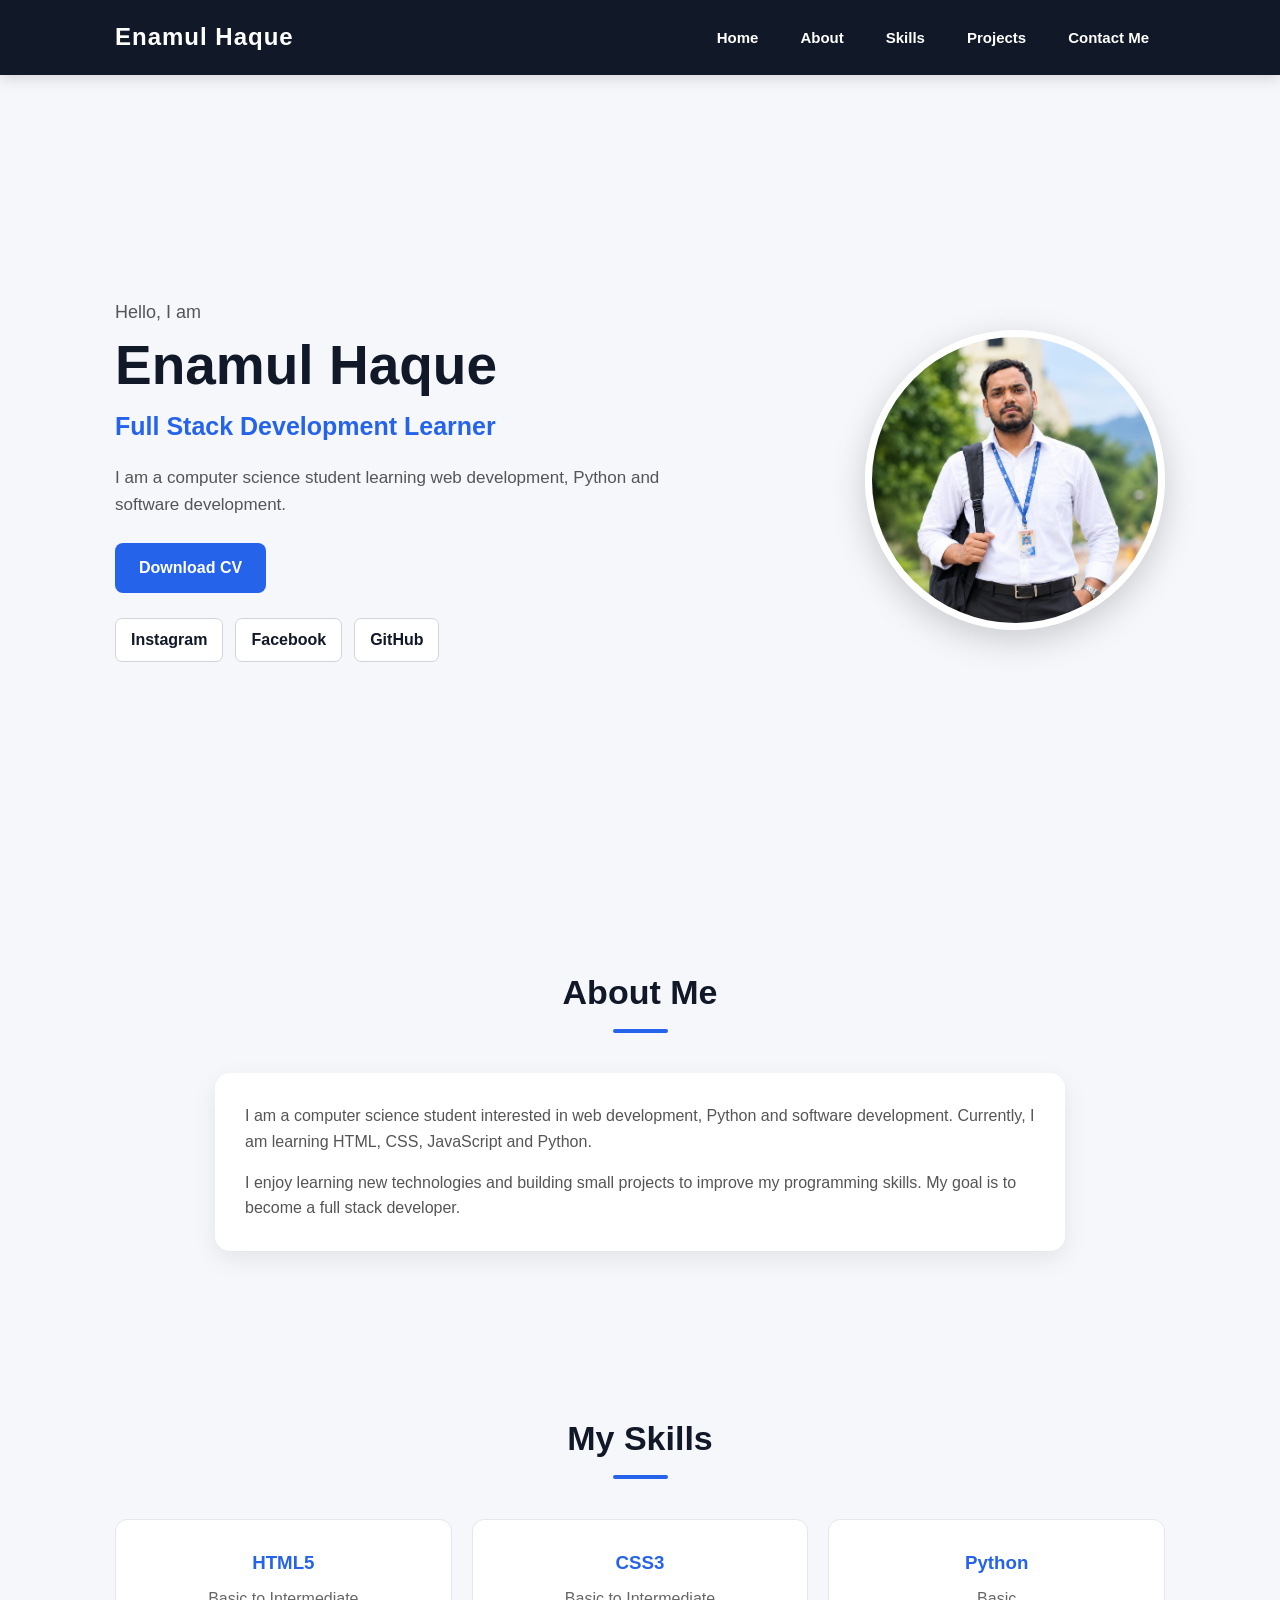
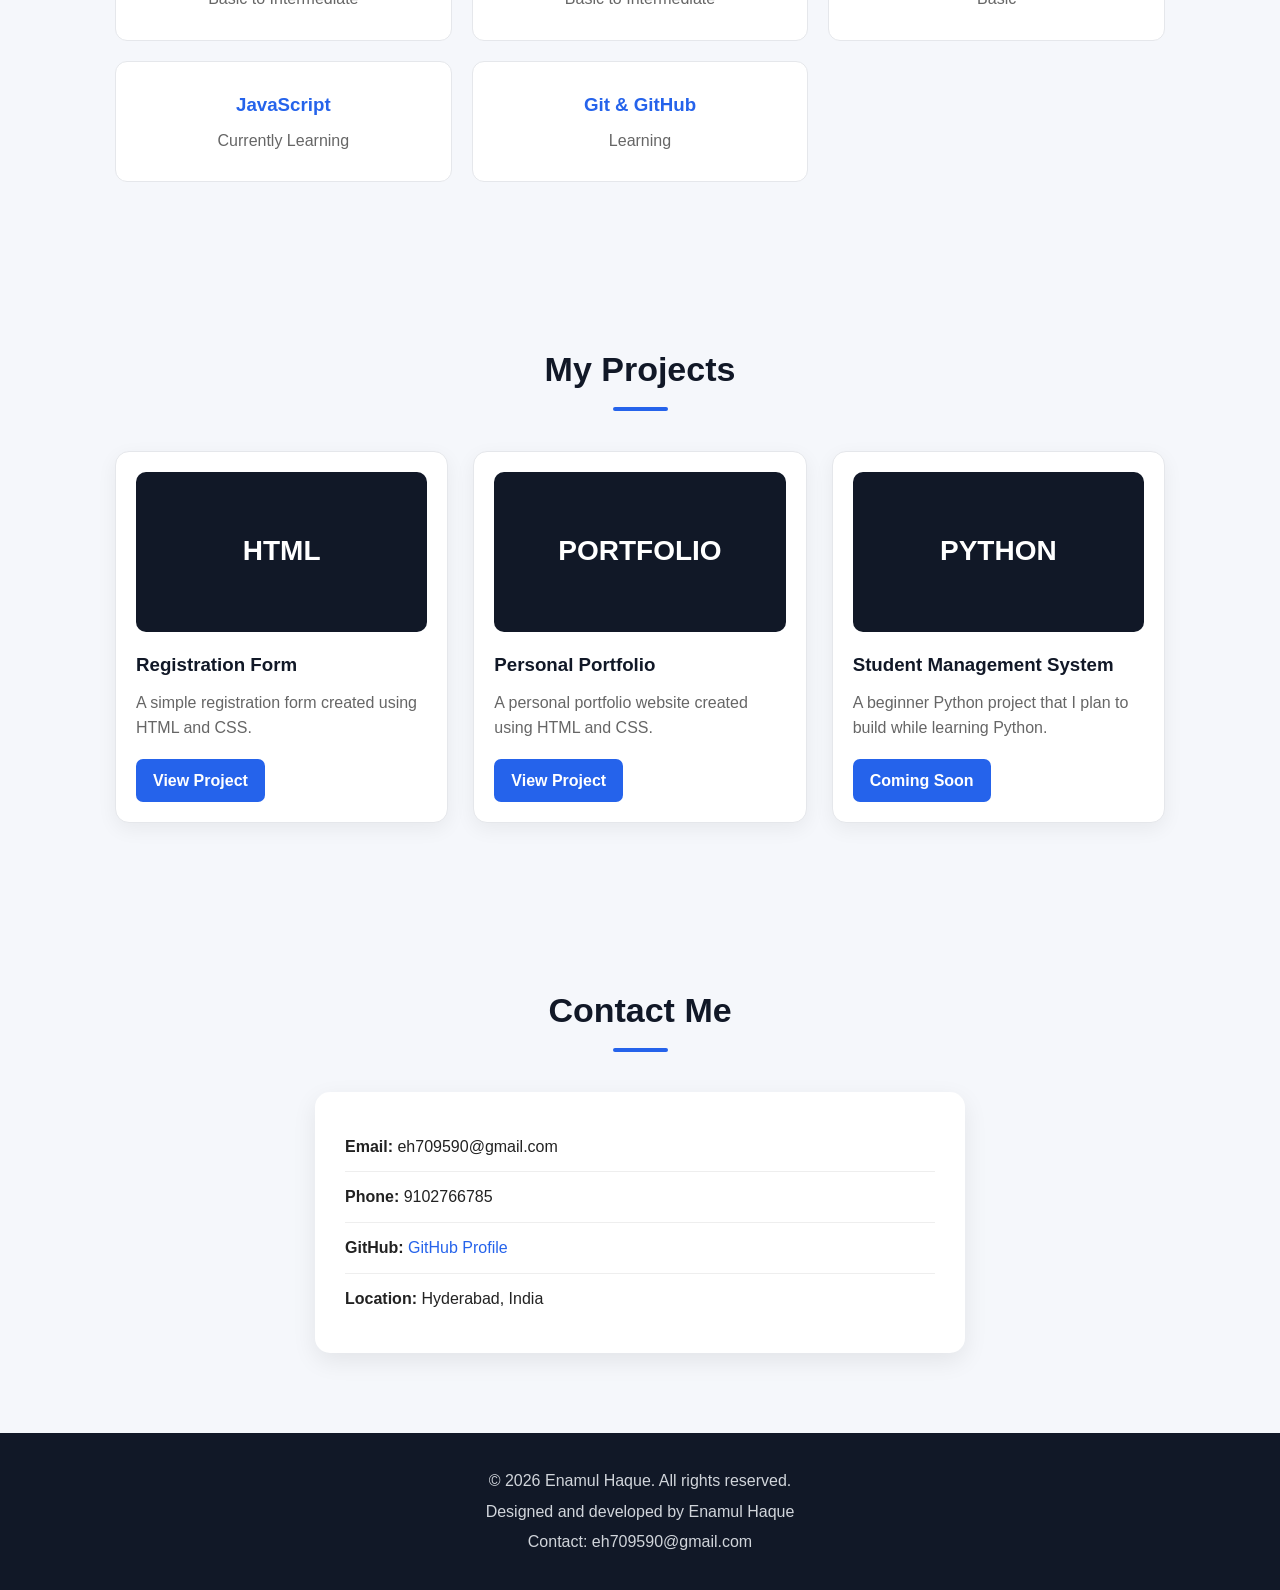
==== index.html @ d98fa39d "Update index.html" ====
<!DOCTYPE html>    
<html lang="en">
<head>
    <meta charset="UTF-8">
    <meta name="viewport" content="width=device-width, initial-scale=1.0">

    <title>Enamul Haque | Portfolio</title>

    <link rel="stylesheet" href="index.css">
</head>

<body>
    <!-- ================= NAVBAR ================= -->
    <header>
        <nav>
            <h2 class="logo">Enamul Haque</h2>

            <ul>
                <li><a href="#home">Home</a></li>
                <li><a href="#about">About</a></li>
                <li><a href="#skills">Skills</a></li>
                <li><a href="#projects">Projects</a></li>
                <li><a href="#contact">Contact Me</a></li>
            </ul>
        </nav>
    </header>


    <!-- ================= HOME ================= -->
    <section id="home" class="home">

        <div class="home-text">

            <p>Hello, I am</p>

            <h1>Enamul Haque</h1>

            <h2>Full Stack Development Learner</h2>

            <p>
                I am a computer science student learning
                web development, Python and software development.
            </p>

            <a href="resume.pdf" class="btn resume-btn" download>
                Download CV
            </a>

            <!-- Social Links -->
            <div class="social-links">

                <a href="https://www.instagram.com/itz_laden_shaikh_?stkn=MTY3ZDBnamoyNGxnZg=="
                   target="_blank">
                    Instagram
                </a>

                <a href="https://www.facebook.com/share/19hUp2qFnt/"
                   target="_blank">
                    Facebook
                </a>

                <a href="https://github.com/enamulhaque-cse"
                   target="_blank">
                    GitHub
                </a>

            </div>

        </div>


        <!-- Profile Photo -->
        <div class="profile">

            <img src="MY PIC.JPEH.jpeg"
                 alt="Enamul Haque"
                 width="300"
                 height="300">

        </div>

    </section>


    <!-- ================= ABOUT ================= -->
    <section id="about" class="section">

        <h2>About Me</h2>

        <div class="about-box">

            <p>
                I am a computer science student interested in
                web development, Python and software development.
                Currently, I am learning HTML, CSS, JavaScript
                and Python.
            </p>

            <p>
                I enjoy learning new technologies and building
                small projects to improve my programming skills.
                My goal is to become a full stack developer.
            </p>

        </div>

    </section>


    <!-- ================= SKILLS ================= -->
    <section id="skills" class="section">

        <h2>My Skills</h2>

        <div class="skills-container">

            <div class="skill">
                <h3>HTML5</h3>
                <p>Basic to Intermediate</p>
            </div>

            <div class="skill">
                <h3>CSS3</h3>
                <p>Basic to Intermediate</p>
            </div>

            <div class="skill">
                <h3>Python</h3>
                <p>Basic</p>
            </div>

            <div class="skill">
                <h3>JavaScript</h3>
                <p>Currently Learning</p>
            </div>

            <div class="skill">
                <h3>Git &amp; GitHub</h3>
                <p>Learning</p>
            </div>

        </div>

    </section>


    <!-- ================= PROJECTS ================= -->
    <section id="projects" class="section">

        <h2>My Projects</h2>

        <div class="projects-container">


            <!-- Project 1 -->
            <div class="project">

                <div class="projects-image">
                    HTML
                </div>

                <h3>Registration Form</h3>

                <p>
                    A simple registration form created
                    using HTML and CSS.
                </p>

                <a href="Registaration Form.html"
                   class="project-btn"
                   target="_blank">
                    View Project
                </a>

            </div>


            <!-- Project 2 -->
            <div class="project">

                <div class="projects-image">
                    PORTFOLIO
                </div>

                <h3>Personal Portfolio</h3>

                <p>
                    A personal portfolio website created
                    using HTML and CSS.
                </p>

                <a href="index.html"
                   class="project-btn">
                    View Project
                </a>

            </div>


            <!-- Project 3 -->
            <div class="project">

                <div class="projects-image">
                    PYTHON
                </div>

                <h3>Student Management System</h3>

                <p>
                    A beginner Python project that I plan
                    to build while learning Python.
                </p>

                <a href="#"
                   class="project-btn">
                    Coming Soon
                </a>

            </div>

        </div>

    </section>


    <!-- ================= CONTACT ================= -->
    <section id="contact" class="section">

        <h2>Contact Me</h2>

        <div class="contact-box">

            <p>
                <strong>Email:</strong>
                eh709590@gmail.com
            </p>

            <p>
             <strong>Phone:</strong>
                9102766785
            </p>

            <p>
                <strong>GitHub:</strong>
                <a href="https://github.com/enamulhaque-cse"
                   target="_blank">
                    GitHub Profile
                </a>

            </p>
       
            <p>
                <strong>Location:</strong>
                Hyderabad, India
            </p>

        </div>

    </section>


    <!-- ================= FOOTER ================= -->
    <footer>

        <p>
            © 2026 Enamul Haque. All rights reserved.
        </p>

        <p>
            Designed and developed by Enamul Haque
        </p>

        <p>
            Contact: eh709590@gmail.com
        </p>

    </footer>


</body>
</html>
---- index.css ----
/* =========================
   RESET & GENERAL
========================= */

* {
    margin: 0;
    padding: 0;
    box-sizing: border-box;
    scroll-behavior: smooth;
}

html,
body {
    width: 100%;
    overflow-x: hidden;
}

body {
    font-family: Arial, Helvetica, sans-serif;
    background: #f5f7fb;
    color: #222;
    line-height: 1.6;
}


/* =========================
   NAVBAR
========================= */

header {
    width: 100%;
    background: #111827;
    position: sticky;
    top: 0;
    z-index: 1000;
    box-shadow: 0 3px 15px rgba(0, 0, 0, 0.15);
}

nav {
    width: 100%;
    max-width: 1100px;
    min-height: 75px;
    margin: auto;
    padding: 0 25px;

    display: flex;
    align-items: center;
    justify-content: space-between;
}

.logo {
    color: white;
    font-size: 24px;
    letter-spacing: 1px;
}

nav ul {
    display: flex;
    align-items: center;
    gap: 10px;
    list-style: none;
}

nav ul li a {
    display: block;
    color: white;
    text-decoration: none;

    padding: 9px 15px;
    border: 1px solid transparent;
    border-radius: 8px;

    font-size: 15px;
    font-weight: 600;

    transition: 0.3s;
}

nav ul li a:hover {
    background: white;
    color: #111827;
}


/* =========================
   HOME
========================= */

.home {
    width: 100%;
    max-width: 1100px;
    min-height: 90vh;

    margin: auto;
    padding: 70px 25px;

    display: flex;
    align-items: center;
    justify-content: space-between;
    gap: 50px;
}

.home-text {
    width: 100%;
    max-width: 600px;
}

.home-text > p:first-child {
    color: #555;
    font-size: 18px;
    margin-bottom: 5px;
}

.home-text h1 {
    color: #111827;
    font-size: 55px;
    line-height: 1.2;
    margin-bottom: 8px;
}

.home-text h2 {
    color: #2563eb;
    font-size: 25px;
    margin-bottom: 18px;
}

.home-text p {
    color: #555;
    font-size: 17px;
}


/* =========================
   CV BUTTON
========================= */

.btn {
    display: inline-block;

    margin-top: 25px;
    padding: 12px 24px;

    background: #2563eb;
    color: white;

    text-decoration: none;
    border-radius: 8px;

    font-weight: bold;

    transition: 0.3s;
}

.btn:hover {
    background: #111827;
    transform: translateY(-2px);
}


/* =========================
   SOCIAL LINKS
========================= */

.social-links {
    display: flex;
    flex-wrap: wrap;
    gap: 12px;
    margin-top: 25px;
}

.social-links a {
    color: #111827;
    background: white;

    text-decoration: none;

    border: 1px solid #d1d5db;
    padding: 8px 15px;
    border-radius: 7px;

    font-weight: 600;

    transition: 0.3s;
}

.social-links a:hover {
    background: #111827;
    color: white;
}


/* =========================
   PROFILE PHOTO
========================= */

.profile {
    display: flex;
    justify-content: center;
    align-items: center;
    flex-shrink: 0;
}

.profile img {
    width: 300px;
    height: 300px;

    object-fit: cover;
    border-radius: 50%;

    border: 7px solid white;

    box-shadow: 0 10px 35px rgba(0, 0, 0, 0.18);
}


/* =========================
   COMMON SECTION
========================= */

.section {
    width: 100%;
    max-width: 1100px;

    margin: auto;
    padding: 80px 25px;
}

.section > h2 {
    text-align: center;

    color: #111827;
    font-size: 34px;

    margin-bottom: 40px;
}

.section > h2::after {
    content: "";

    display: block;

    width: 55px;
    height: 4px;

    background: #2563eb;

    margin: 10px auto 0;

    border-radius: 5px;
}


/* =========================
   ABOUT
========================= */

.about-box {
    width: 100%;
    max-width: 850px;

    margin: auto;
    padding: 30px;

    background: white;

    border-radius: 15px;

    box-shadow: 0 8px 25px rgba(0, 0, 0, 0.08);
}

.about-box p {
    color: #555;
    font-size: 16px;

    margin-bottom: 15px;
}

.about-box p:last-child {
    margin-bottom: 0;
}


/* =========================
   SKILLS
========================= */

.skills-container {
    width: 100%;

    display: grid;
    grid-template-columns: repeat(3, 1fr);

    gap: 20px;
}

.skill {
    width: 100%;

    background: white;

    padding: 28px 20px;

    text-align: center;

    border-radius: 12px;
    border: 1px solid #e5e7eb;

    transition: 0.3s;
}

.skill:hover {
    transform: translateY(-7px);

    box-shadow: 0 10px 25px rgba(0, 0, 0, 0.10);
}

.skill h3 {
    color: #2563eb;
    margin-bottom: 8px;
}

.skill p {
    color: #666;
}


/* =========================
   PROJECTS
========================= */

.projects-container {
    width: 100%;

    display: grid;
    grid-template-columns: repeat(3, 1fr);

    gap: 25px;
}

.project {
    width: 100%;

    background: white;

    padding: 20px;

    border-radius: 14px;
    border: 1px solid #e5e7eb;

    box-shadow: 0 6px 20px rgba(0, 0, 0, 0.06);

    transition: 0.3s;
}

.project:hover {
    transform: translateY(-7px);

    box-shadow: 0 12px 28px rgba(0, 0, 0, 0.12);
}

.projects-image {
    width: 100%;
    height: 160px;

    background: #111827;
    color: white;

    display: flex;
    align-items: center;
    justify-content: center;

    border-radius: 10px;

    font-size: 28px;
    font-weight: bold;

    margin-bottom: 18px;
}

.project h3 {
    color: #111827;
    margin-bottom: 10px;
}

.project p {
    color: #666;
    margin-bottom: 18px;
}

.project-btn {
    display: inline-block;

    background: #2563eb;
    color: white;

    text-decoration: none;

    padding: 9px 17px;

    border-radius: 7px;

    font-weight: 600;

    transition: 0.3s;
}

.project-btn:hover {
    background: #111827;
}


/* =========================
   CONTACT
========================= */

.contact-box {
    width: 100%;
    max-width: 650px;

    margin: auto;
    padding: 30px;

    background: white;

    border-radius: 15px;

    box-shadow: 0 8px 25px rgba(0, 0, 0, 0.08);
}

.contact-box p {
    padding: 12px 0;

    border-bottom: 1px solid #eee;

    overflow-wrap: break-word;
}

.contact-box p:last-child {
    border-bottom: none;
}

.contact-box a {
    color: #2563eb;
    text-decoration: none;
}


/* =========================
   FOOTER
========================= */

footer {
    width: 100%;

    background: #111827;
    color: white;

    text-align: center;

    padding: 30px 20px;
}

footer p {
    color: #d1d5db;
    margin: 5px 0;
}


/* =====================================================
   TABLET
===================================================== */

@media (max-width: 900px) {

    nav {
        padding: 15px 20px;
    }

    .home {
        gap: 30px;
    }

    .home-text h1 {
        font-size: 45px;
    }

    .profile img {
        width: 250px;
        height: 250px;
    }

    .skills-container,
    .projects-container {
        grid-template-columns: repeat(2, 1fr);
    }
}


/* =====================================================
   MOBILE PHONE
===================================================== */

@media (max-width: 600px) {

    html,
    body {
        width: 100%;
        max-width: 100%;
        overflow-x: hidden;
    }


    /* ---------- NAVBAR ---------- */

    nav {
        width: 100%;

        min-height: auto;

        padding: 15px 10px;

        flex-direction: column;

        gap: 12px;
    }

    .logo {
        font-size: 21px;
    }

    nav ul {
        width: 100%;

        display: flex;

        justify-content: center;
        align-items: center;

        flex-wrap: wrap;

        gap: 6px;
    }

    nav ul li a {
        padding: 7px 10px;

        font-size: 13px;
    }


    /* ---------- HOME ---------- */

    .home {
        width: 100%;

        min-height: auto;

        padding: 50px 18px;

        flex-direction: column-reverse;

        text-align: center;

        gap: 30px;
    }

    .home-text {
        width: 100%;
    }

    .home-text > p:first-child {
        font-size: 16px;
    }

    .home-text h1 {
        font-size: 35px;

        line-height: 1.2;

        word-break: break-word;
    }

    .home-text h2 {
        font-size: 20px;

        line-height: 1.4;
    }

    .home-text p {
        font-size: 15px;
    }


    /* ---------- PROFILE ---------- */

    .profile {
        width: 100%;
    }

    .profile img {
        width: 190px;
        height: 190px;
    }


    /* ---------- SOCIAL ---------- */

    .social-links {
        justify-content: center;

        flex-wrap: wrap;

        gap: 8px;
    }

    .social-links a {
        font-size: 13px;

        padding: 7px 11px;
    }


    /* ---------- SECTIONS ---------- */

    .section {
        width: 100%;

        padding: 55px 18px;
    }

    .section > h2 {
        font-size: 28px;

        margin-bottom: 30px;
    }


    /* ---------- ABOUT ---------- */

    .about-box {
        width: 100%;

        padding: 22px;

        border-radius: 12px;
    }

    .about-box p {
        font-size: 15px;
    }


    /* ---------- SKILLS ---------- */

    .skills-container {
        width: 100%;

        grid-template-columns: 1fr;

        gap: 15px;
    }

    .skill {
        width: 100%;

        padding: 22px 15px;
    }


    /* ---------- PROJECTS ---------- */

    .projects-container {
        width: 100%;

        grid-template-columns: 1fr;

        gap: 20px;
    }

    .project {
        width: 100%;

        padding: 18px;
    }

    .projects-image {
        height: 150px;
    }


    /* ---------- CONTACT ---------- */

    .contact-box {
        width: 100%;

        padding: 22px;

        border-radius: 12px;
    }

    .contact-box p {
        font-size: 14px;
    }


    /* ---------- FOOTER ---------- */

    footer {
        width: 100%;

        padding: 25px 15px;

        font-size: 14px;
    }

}
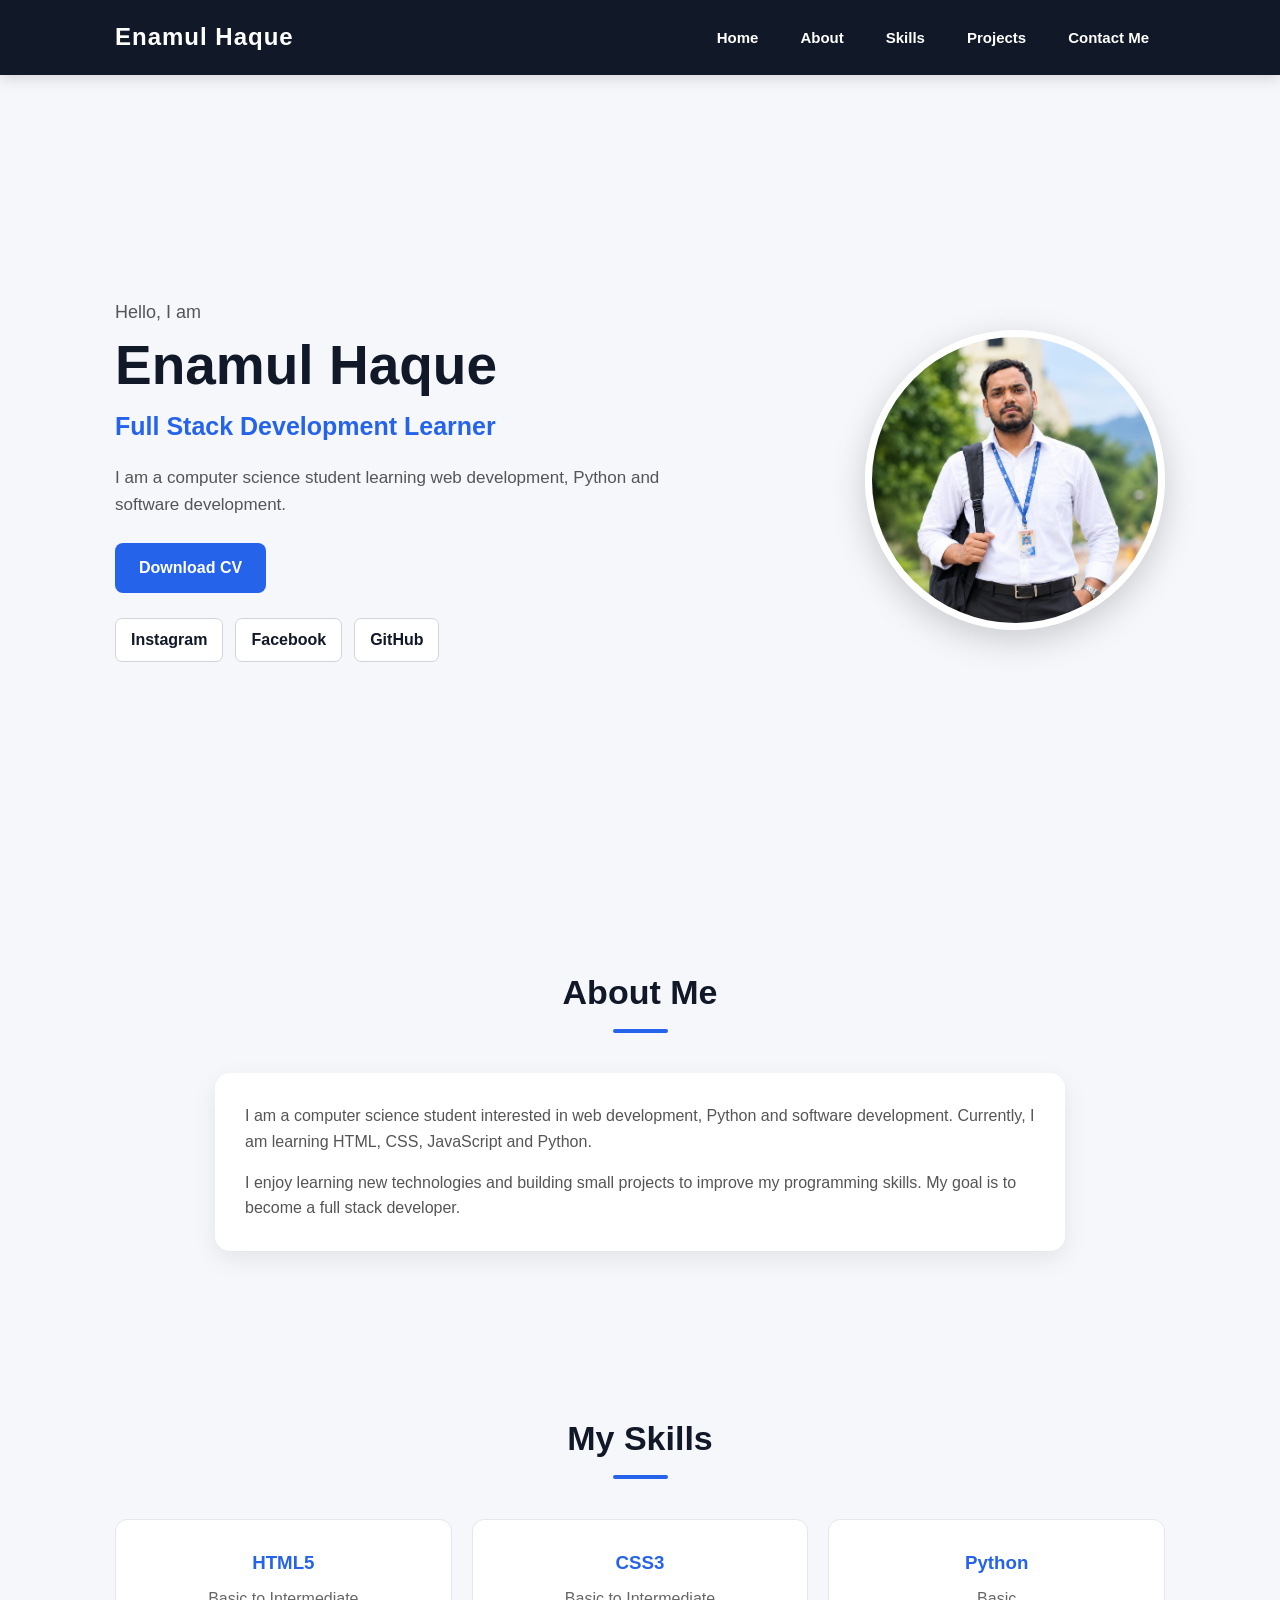
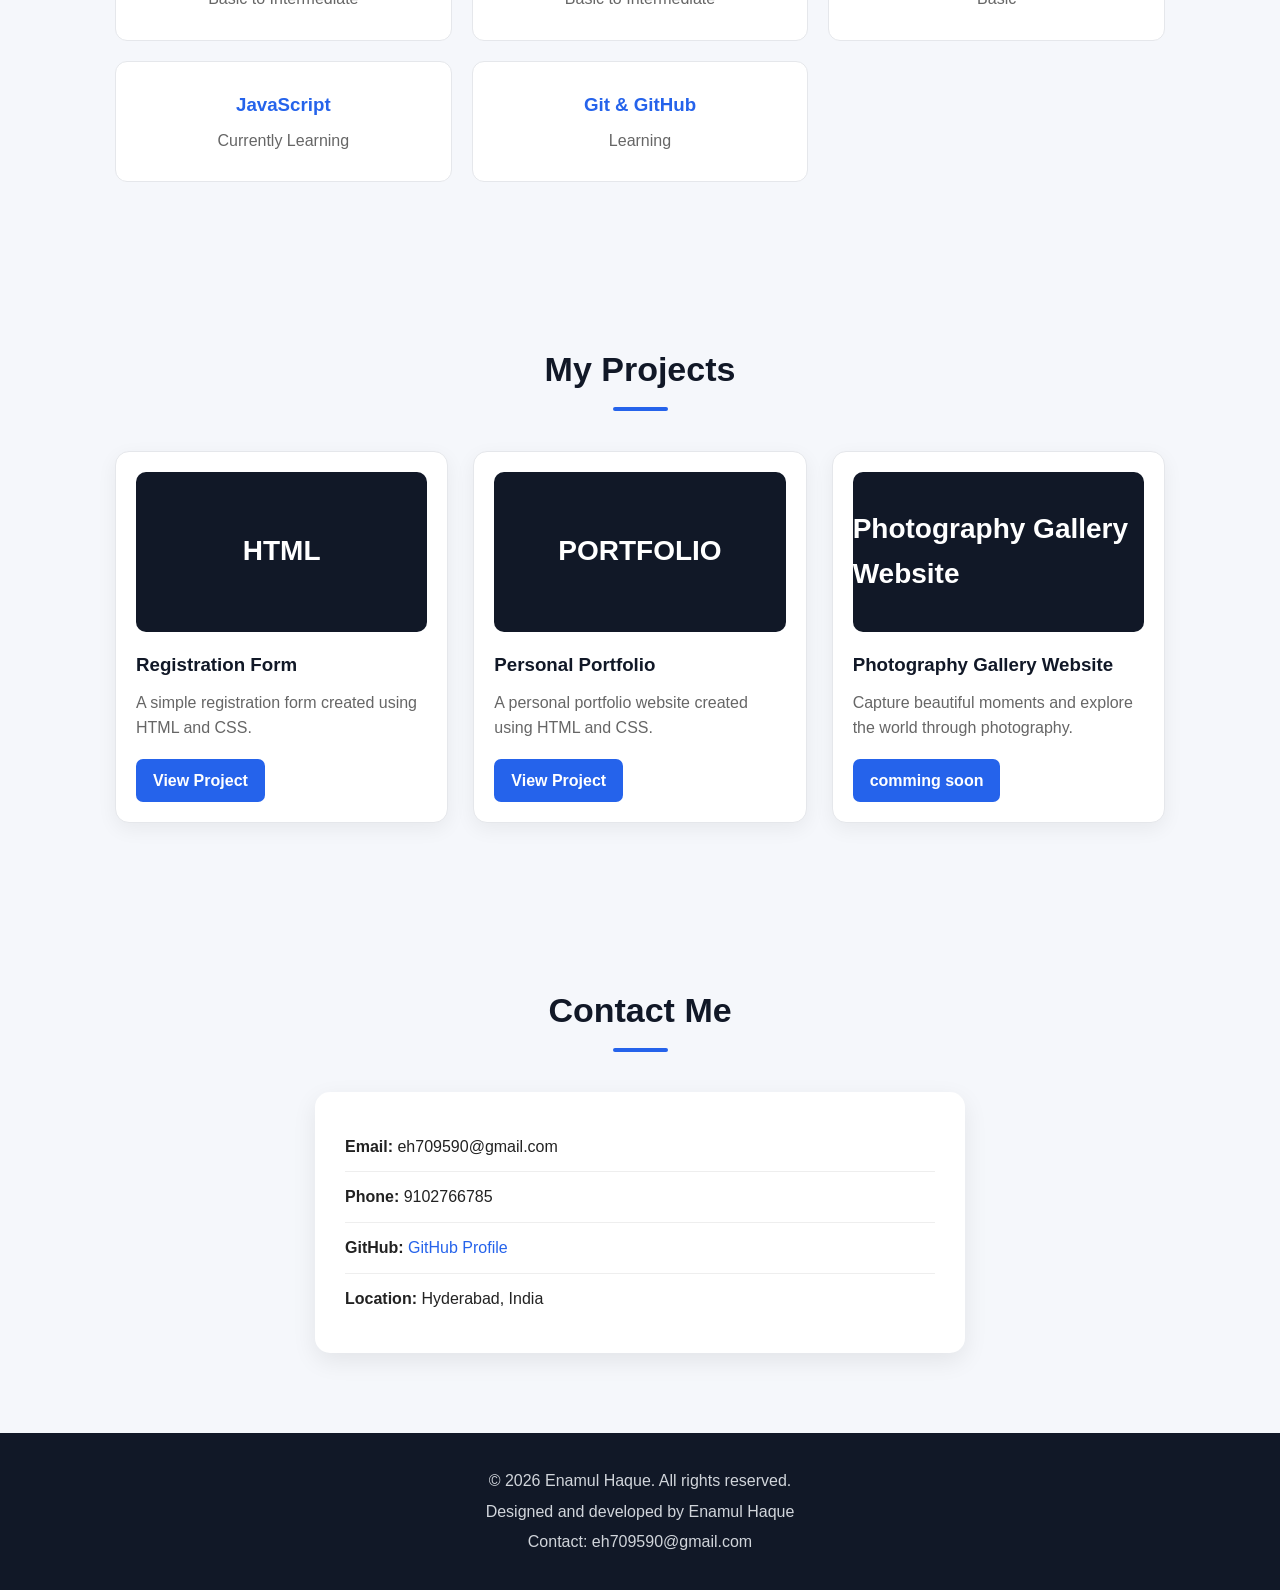
==== commit 6c153843: "Update index.html" ====
--- a/index.html
+++ b/index.html
@@ -201,19 +201,17 @@
             <div class="project">
 
                 <div class="projects-image">
-                    PYTHON
+                    Photography Gallery Website
                 </div>
 
-                <h3>Student Management System</h3>
-
-                <p>
-                    A beginner Python project that I plan
-                    to build while learning Python.
-                </p>
-
+                <h3>Photography Gallery Website</h3>
+                
+              <p>
+                Capture beautiful moments and explore the world through photography.
+               </p>  
                 <a href="#"
                    class="project-btn">
-                    Coming Soon
+                    comming soon
                 </a>
 
             </div>
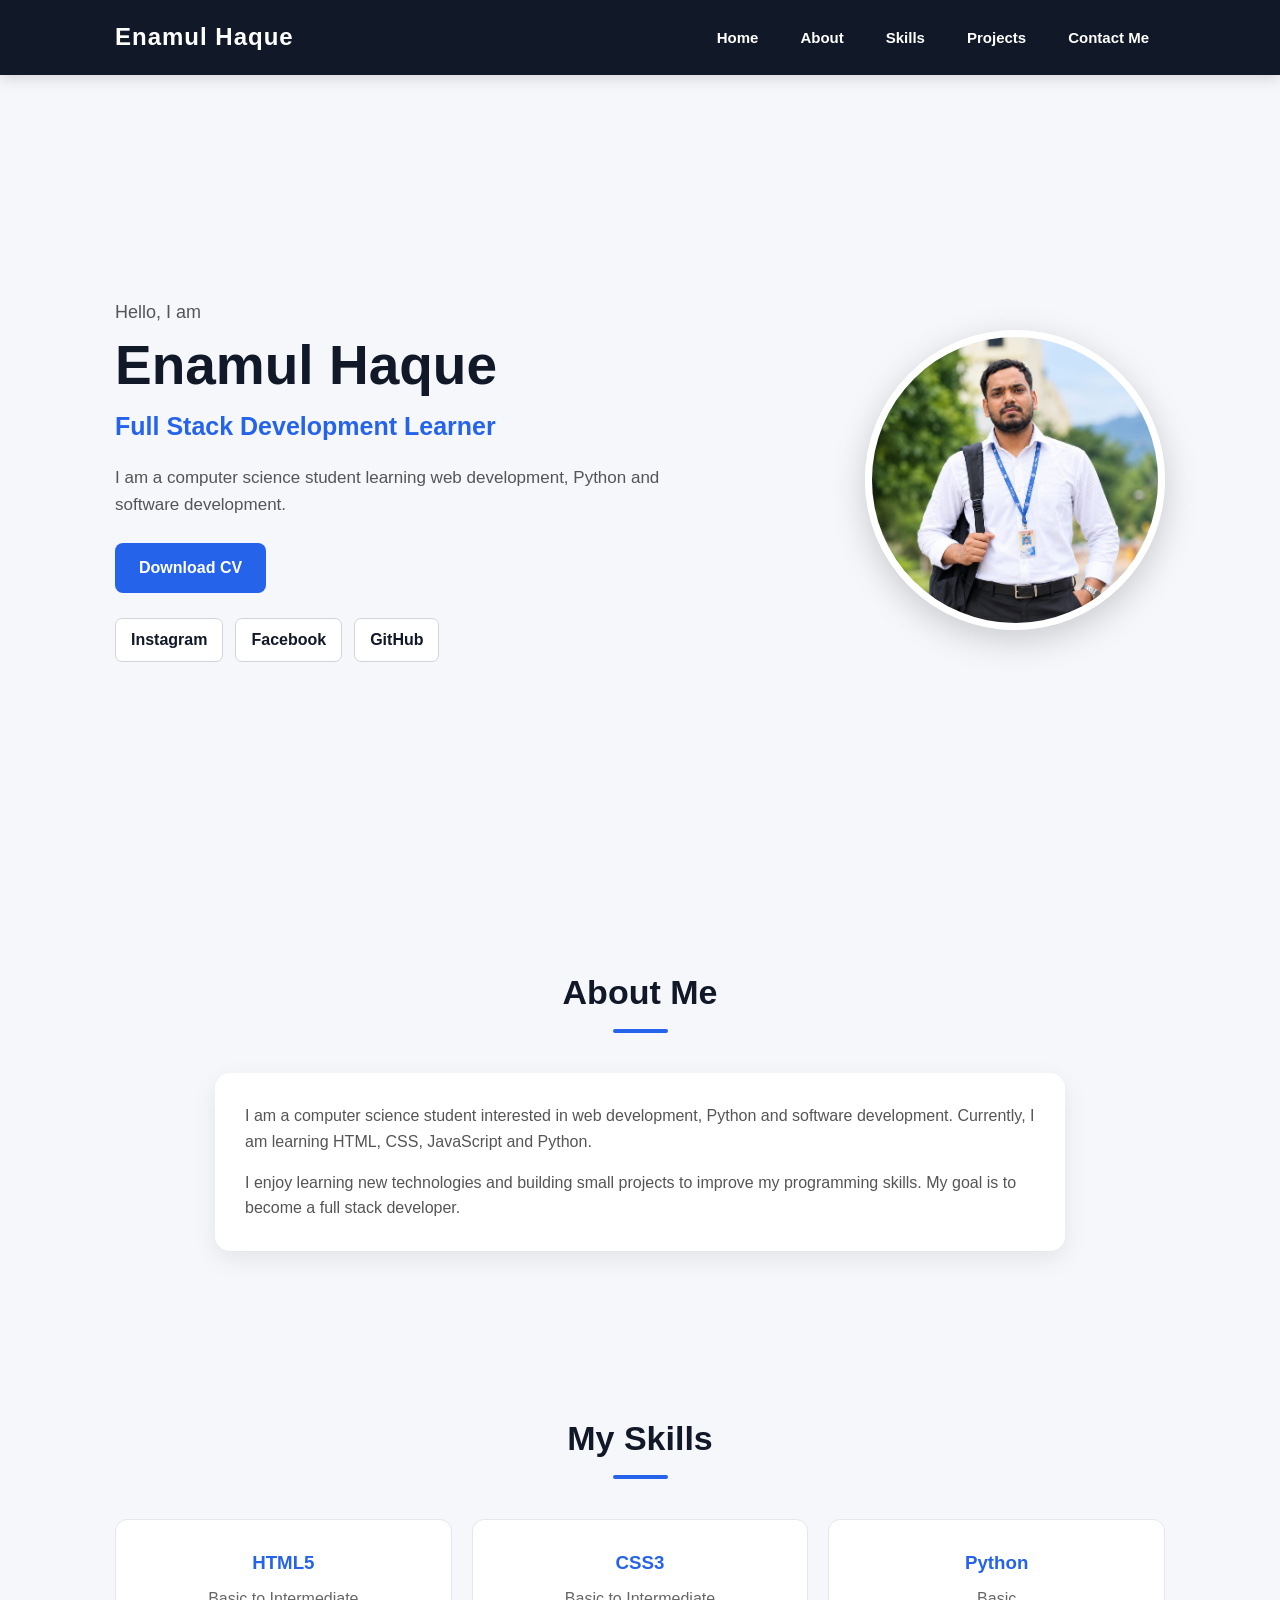
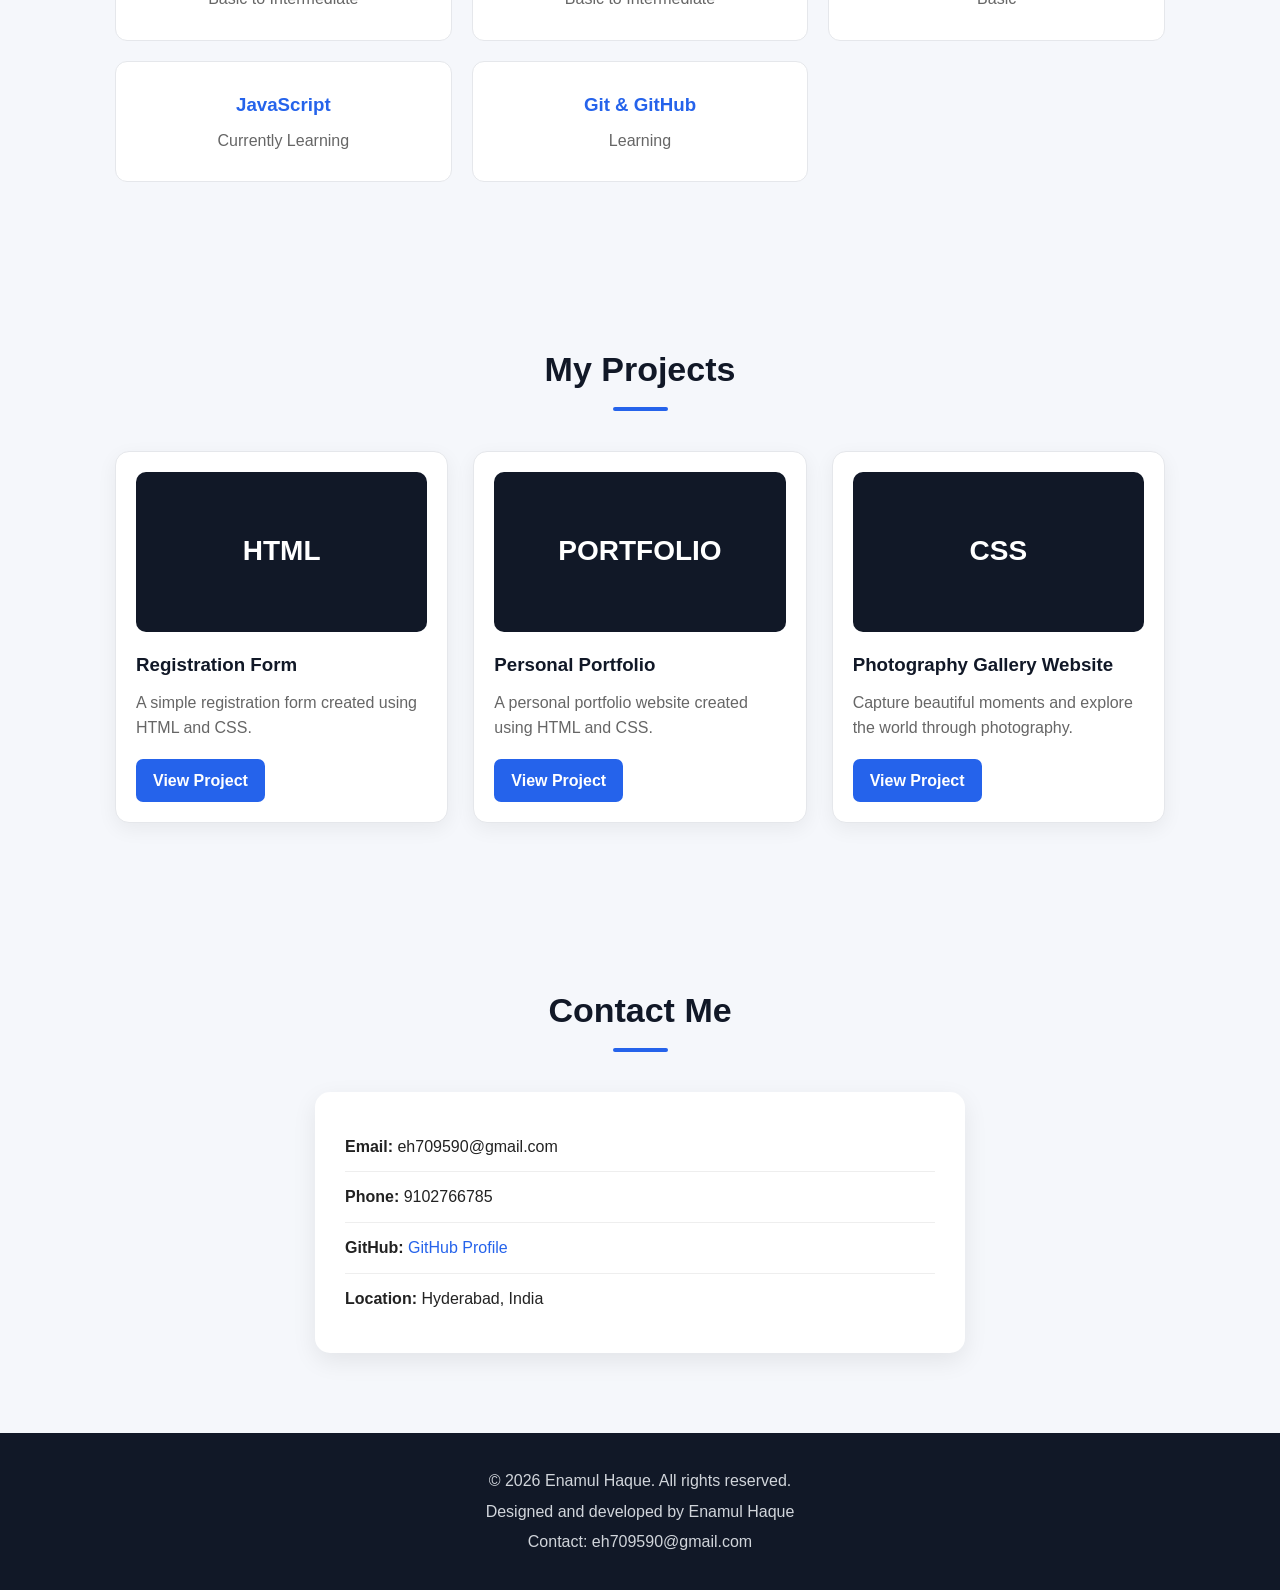
==== commit c64f4ae2: "Update index.html" ====
--- a/index.html
+++ b/index.html
@@ -201,7 +201,7 @@
             <div class="project">
 
                 <div class="projects-image">
-                    Photography Gallery Website
+                      CSS
                 </div>
 
                 <h3>Photography Gallery Website</h3>
@@ -209,9 +209,9 @@
               <p>
                 Capture beautiful moments and explore the world through photography.
                </p>  
-                <a href="#"
+                <a href="index(1).html"
                    class="project-btn">
-                    comming soon
+                    View Project
                 </a>
 
             </div>
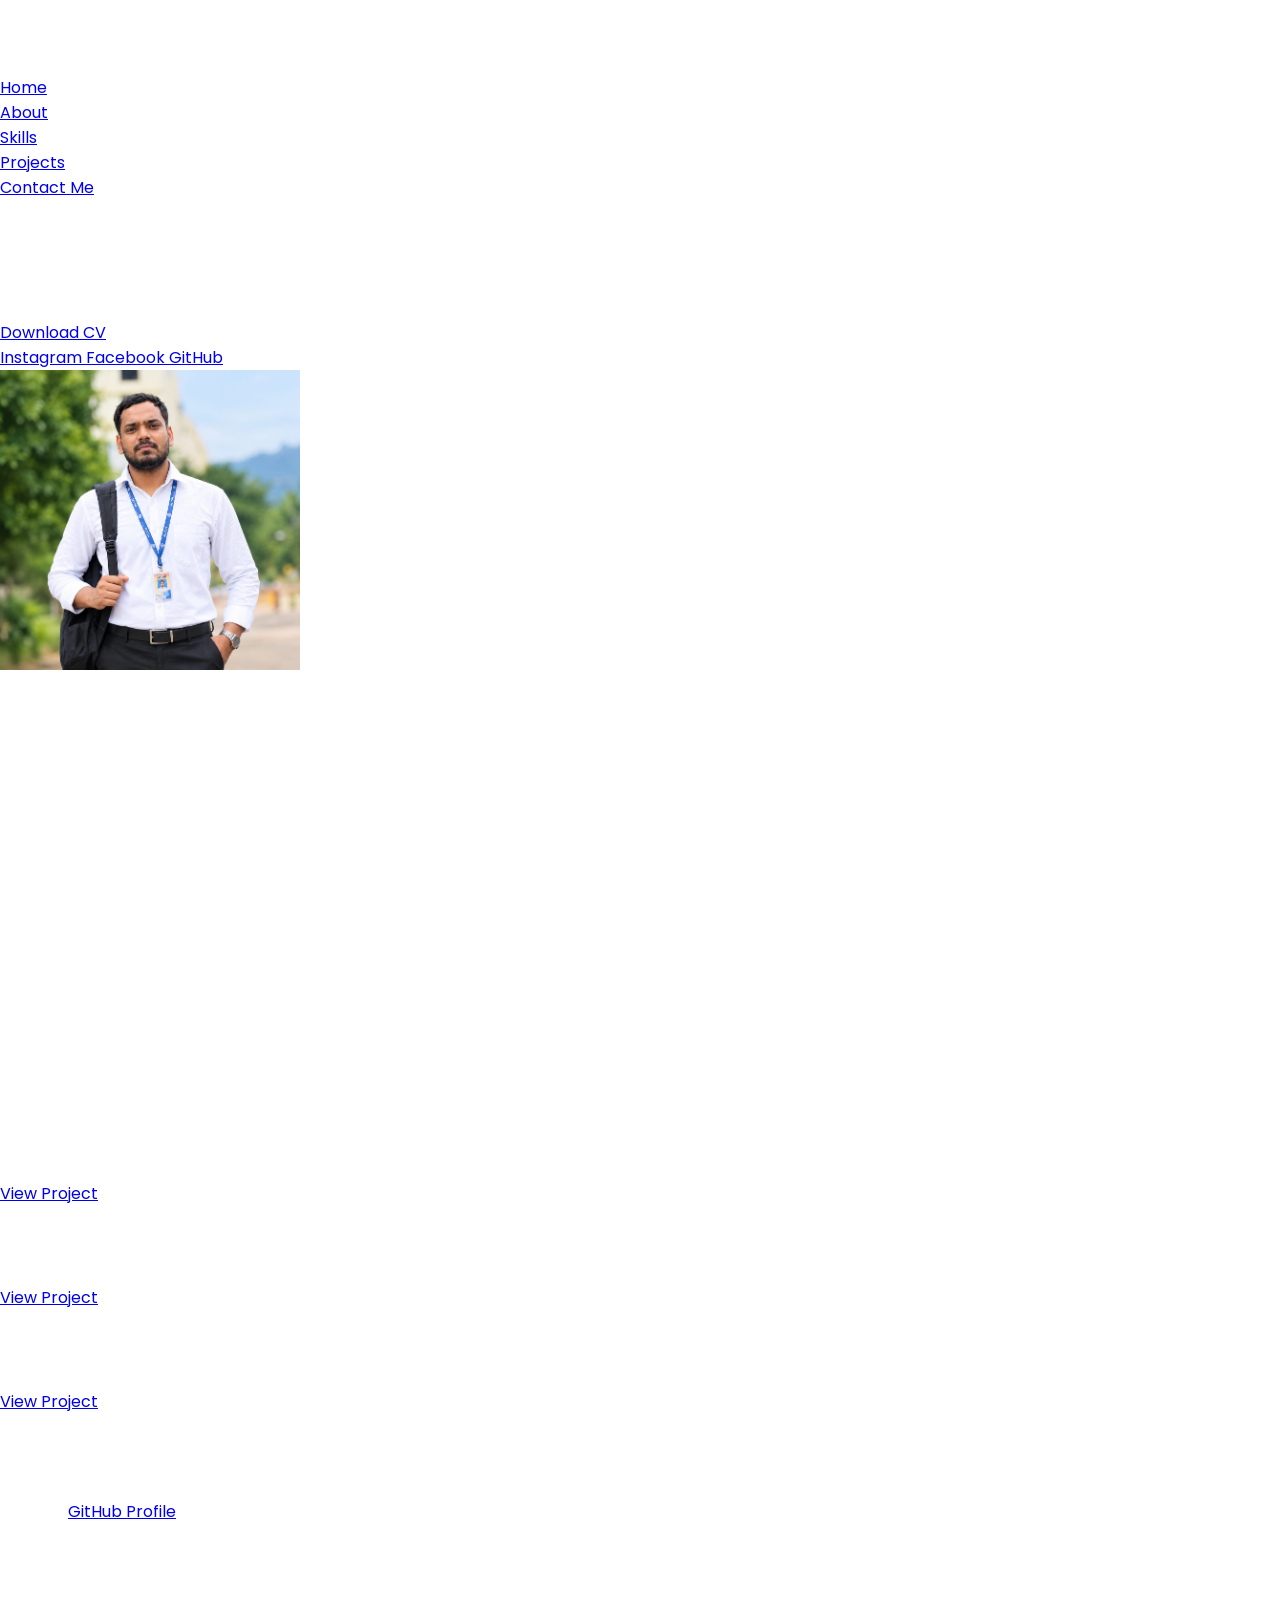
==== commit 37725bbc: "Update index.html" ====
--- a/index.html
+++ b/index.html
@@ -201,7 +201,7 @@
             <div class="project">
 
                 <div class="projects-image">
-                      CSS
+                    Photography Gallery Website
                 </div>
 
                 <h3>Photography Gallery Website</h3>
--- a/index.css
+++ b/index.css
@@ -1,716 +1,335 @@
-/* =========================
-   RESET & GENERAL
-========================= */
-
+/* Google Font */
+@import url('https://fonts.googleapis.com/css2?family=Poppins:wght@400;500;600;700&display=swap');
+
+/* Universal Reset */
 * {
     margin: 0;
     padding: 0;
     box-sizing: border-box;
+}
+
+html {
     scroll-behavior: smooth;
 }
 
-html,
 body {
+    font-family: 'Poppins', sans-serif;
+    min-height: 100vh;
+    color: white;
+}
+
+/* Background Image */
+.main_box {
+    min-height: 100vh;
     width: 100%;
-    overflow-x: hidden;
-}
-
-body {
-    font-family: Arial, Helvetica, sans-serif;
-    background: #f5f7fb;
-    color: #222;
-    line-height: 1.6;
-}
-
-
-/* =========================
-   NAVBAR
-========================= */
-
-header {
-    width: 100%;
-    background: #111827;
-    position: sticky;
+
+    background-image:
+        linear-gradient(
+            rgba(0, 0, 0, 0.25),
+            rgba(0, 0, 0, 0.35)
+        ),
+        url("photo.jpg");
+
+    background-size: cover;
+    background-position: center;
+    background-repeat: no-repeat;
+    background-attachment: fixed;
+}
+
+/* Hide Checkbox */
+#check {
+    display: none;
+}
+
+/* Open Menu Button */
+.btn_one {
+    position: fixed;
+    top: 20px;
+    left: 20px;
+    z-index: 1001;
+}
+
+.btn_one i {
+    font-size: 30px;
+    color: white;
+    cursor: pointer;
+    transition: 0.3s;
+}
+
+.btn_one i:hover {
+    color: #00e5ff;
+    transform: scale(1.1);
+}
+
+/* Sidebar Menu */
+.sidebar_menu {
+    position: fixed;
     top: 0;
+    left: -320px;
+
+    width: 300px;
+    height: 100vh;
+    overflow-y: auto;
+
+    background: rgba(15, 23, 42, 0.95);
+    backdrop-filter: blur(12px);
+
+    border-right: 1px solid rgba(255, 255, 255, 0.15);
+    box-shadow: 5px 0 25px rgba(0, 0, 0, 0.4);
+
+    transition: left 0.4s ease;
     z-index: 1000;
-    box-shadow: 0 3px 15px rgba(0, 0, 0, 0.15);
-}
-
-nav {
-    width: 100%;
-    max-width: 1100px;
-    min-height: 75px;
-    margin: auto;
-    padding: 0 25px;
-
+}
+
+/* Logo */
+.logo {
+    height: 75px;
     display: flex;
     align-items: center;
-    justify-content: space-between;
-}
-
-.logo {
+    padding: 0 25px;
+
+    border-bottom: 1px solid rgba(255, 255, 255, 0.1);
+}
+
+.logo a {
+    color: #00e5ff;
+    font-size: 23px;
+    font-weight: 700;
+    text-decoration: none;
+}
+
+/* Close Button */
+.btn_two {
+    position: absolute;
+    top: 22px;
+    right: 22px;
+}
+
+.btn_two i {
     color: white;
     font-size: 24px;
-    letter-spacing: 1px;
-}
-
-nav ul {
+    cursor: pointer;
+    transition: 0.3s;
+}
+
+.btn_two i:hover {
+    color: #ff4d6d;
+    transform: rotate(90deg);
+}
+
+/* Menu Items */
+.menu {
+    padding: 25px 15px;
+}
+
+.menu ul {
+    list-style: none;
+}
+
+.menu li {
     display: flex;
     align-items: center;
-    gap: 10px;
-    list-style: none;
-}
-
-nav ul li a {
-    display: block;
-    color: white;
+    gap: 15px;
+
+    padding: 15px;
+    margin-bottom: 8px;
+
+    border-radius: 10px;
+    transition: 0.3s ease;
+}
+
+.menu li i {
+    width: 22px;
+    text-align: center;
+
+    color: #00e5ff;
+    font-size: 18px;
+}
+
+.menu li a {
+    color: #f1f5f9;
     text-decoration: none;
-
-    padding: 9px 15px;
-    border: 1px solid transparent;
-    border-radius: 8px;
-
     font-size: 15px;
-    font-weight: 600;
-
-    transition: 0.3s;
-}
-
-nav ul li a:hover {
-    background: white;
-    color: #111827;
-}
-
-
-/* =========================
-   HOME
-========================= */
-
-.home {
-    width: 100%;
-    max-width: 1100px;
-    min-height: 90vh;
-
-    margin: auto;
-    padding: 70px 25px;
-
-    display: flex;
-    align-items: center;
-    justify-content: space-between;
-    gap: 50px;
-}
-
-.home-text {
-    width: 100%;
-    max-width: 600px;
-}
-
-.home-text > p:first-child {
-    color: #555;
-    font-size: 18px;
-    margin-bottom: 5px;
-}
-
-.home-text h1 {
-    color: #111827;
-    font-size: 55px;
-    line-height: 1.2;
-    margin-bottom: 8px;
-}
-
-.home-text h2 {
-    color: #2563eb;
-    font-size: 25px;
-    margin-bottom: 18px;
-}
-
-.home-text p {
-    color: #555;
-    font-size: 17px;
-}
-
-
-/* =========================
-   CV BUTTON
-========================= */
-
-.btn {
-    display: inline-block;
-
-    margin-top: 25px;
-    padding: 12px 24px;
-
-    background: #2563eb;
-    color: white;
-
-    text-decoration: none;
-    border-radius: 8px;
-
-    font-weight: bold;
-
-    transition: 0.3s;
-}
-
-.btn:hover {
-    background: #111827;
-    transform: translateY(-2px);
-}
-
-
-/* =========================
-   SOCIAL LINKS
-========================= */
-
-.social-links {
-    display: flex;
-    flex-wrap: wrap;
-    gap: 12px;
-    margin-top: 25px;
-}
-
-.social-links a {
-    color: #111827;
-    background: white;
-
-    text-decoration: none;
-
-    border: 1px solid #d1d5db;
-    padding: 8px 15px;
-    border-radius: 7px;
-
-    font-weight: 600;
-
-    transition: 0.3s;
-}
-
-.social-links a:hover {
-    background: #111827;
-    color: white;
-}
-
-
-/* =========================
-   PROFILE PHOTO
-========================= */
-
-.profile {
+    font-weight: 500;
+    flex: 1;
+}
+
+.menu li:hover {
+    background: rgba(0, 229, 255, 0.12);
+    transform: translateX(5px);
+}
+
+.menu li:hover a,
+.menu li:hover i {
+    color: #00e5ff;
+}
+
+/* Social Media Icons */
+.social_media {
+    padding: 20px;
+    border-top: 1px solid rgba(255, 255, 255, 0.1);
+}
+
+.social_media ul {
     display: flex;
     justify-content: center;
     align-items: center;
-    flex-shrink: 0;
-}
-
-.profile img {
-    width: 300px;
-    height: 300px;
-
-    object-fit: cover;
-    border-radius: 50%;
-
-    border: 7px solid white;
-
-    box-shadow: 0 10px 35px rgba(0, 0, 0, 0.18);
-}
-
-
-/* =========================
-   COMMON SECTION
-========================= */
-
-.section {
-    width: 100%;
-    max-width: 1100px;
-
-    margin: auto;
-    padding: 80px 25px;
-}
-
-.section > h2 {
-    text-align: center;
-
-    color: #111827;
-    font-size: 34px;
-
-    margin-bottom: 40px;
-}
-
-.section > h2::after {
-    content: "";
-
-    display: block;
-
-    width: 55px;
-    height: 4px;
-
-    background: #2563eb;
-
-    margin: 10px auto 0;
-
-    border-radius: 5px;
-}
-
-
-/* =========================
-   ABOUT
-========================= */
-
-.about-box {
-    width: 100%;
-    max-width: 850px;
-
-    margin: auto;
-    padding: 30px;
-
-    background: white;
-
-    border-radius: 15px;
-
-    box-shadow: 0 8px 25px rgba(0, 0, 0, 0.08);
-}
-
-.about-box p {
-    color: #555;
-    font-size: 16px;
-
-    margin-bottom: 15px;
-}
-
-.about-box p:last-child {
-    margin-bottom: 0;
-}
-
-
-/* =========================
-   SKILLS
-========================= */
-
-.skills-container {
-    width: 100%;
-
-    display: grid;
-    grid-template-columns: repeat(3, 1fr);
-
-    gap: 20px;
-}
-
-.skill {
-    width: 100%;
-
-    background: white;
-
-    padding: 28px 20px;
-
-    text-align: center;
-
-    border-radius: 12px;
-    border: 1px solid #e5e7eb;
-
-    transition: 0.3s;
-}
-
-.skill:hover {
-    transform: translateY(-7px);
-
-    box-shadow: 0 10px 25px rgba(0, 0, 0, 0.10);
-}
-
-.skill h3 {
-    color: #2563eb;
-    margin-bottom: 8px;
-}
-
-.skill p {
-    color: #666;
-}
-
-
-/* =========================
-   PROJECTS
-========================= */
-
-.projects-container {
-    width: 100%;
-
-    display: grid;
-    grid-template-columns: repeat(3, 1fr);
-
     gap: 25px;
-}
-
-.project {
-    width: 100%;
-
-    background: white;
-
-    padding: 20px;
-
-    border-radius: 14px;
-    border: 1px solid #e5e7eb;
-
-    box-shadow: 0 6px 20px rgba(0, 0, 0, 0.06);
-
-    transition: 0.3s;
-}
-
-.project:hover {
-    transform: translateY(-7px);
-
-    box-shadow: 0 12px 28px rgba(0, 0, 0, 0.12);
-}
-
-.projects-image {
-    width: 100%;
-    height: 160px;
-
-    background: #111827;
-    color: white;
-
-    display: flex;
-    align-items: center;
-    justify-content: center;
-
-    border-radius: 10px;
-
-    font-size: 28px;
-    font-weight: bold;
-
-    margin-bottom: 18px;
-}
-
-.project h3 {
-    color: #111827;
-    margin-bottom: 10px;
-}
-
-.project p {
-    color: #666;
-    margin-bottom: 18px;
-}
-
-.project-btn {
+
+    list-style: none;
+}
+
+.social_media a {
+    color: #e2e8f0;
+    font-size: 22px;
     display: inline-block;
-
-    background: #2563eb;
-    color: white;
-
-    text-decoration: none;
-
-    padding: 9px 17px;
-
-    border-radius: 7px;
-
-    font-weight: 600;
-
-    transition: 0.3s;
-}
-
-.project-btn:hover {
-    background: #111827;
-}
-
-
-/* =========================
-   CONTACT
-========================= */
-
-.contact-box {
-    width: 100%;
-    max-width: 650px;
-
-    margin: auto;
-    padding: 30px;
-
-    background: white;
-
-    border-radius: 15px;
-
-    box-shadow: 0 8px 25px rgba(0, 0, 0, 0.08);
-}
-
-.contact-box p {
-    padding: 12px 0;
-
-    border-bottom: 1px solid #eee;
-
-    overflow-wrap: break-word;
-}
-
-.contact-box p:last-child {
-    border-bottom: none;
-}
-
-.contact-box a {
-    color: #2563eb;
-    text-decoration: none;
-}
-
-
-/* =========================
-   FOOTER
-========================= */
-
-footer {
-    width: 100%;
-
-    background: #111827;
-    color: white;
-
-    text-align: center;
-
-    padding: 30px 20px;
-}
-
-footer p {
-    color: #d1d5db;
-    margin: 5px 0;
-}
-
-
-/* =====================================================
-   TABLET
-===================================================== */
-
-@media (max-width: 900px) {
-
-    nav {
-        padding: 15px 20px;
-    }
-
-    .home {
-        gap: 30px;
-    }
-
-    .home-text h1 {
-        font-size: 45px;
-    }
-
-    .profile img {
-        width: 250px;
-        height: 250px;
-    }
-
-    .skills-container,
-    .projects-container {
-        grid-template-columns: repeat(2, 1fr);
-    }
-}
-
-
-/* =====================================================
-   MOBILE PHONE
-===================================================== */
-
-@media (max-width: 600px) {
+    transition: 0.3s ease;
+}
+
+.social_media a:hover {
+    color: #00e5ff;
+    transform: translateY(-4px);
+}
+
+/* Open Sidebar */
+#check:checked ~ .sidebar_menu {
+    left: 0;
+}
+
+/* Hide Open Button When Sidebar Is Open */
+#check:checked ~ .btn_one {
+    opacity: 0;
+    pointer-events: none;
+}
+
+/* Responsive Design */
+@media (max-width: 480px) {
+    .sidebar_menu {
+        width: 85%;
+        max-width: 300px;
+    }
+
+    .logo a {
+        font-size: 21px;
+    }
+
+    .menu li {
+        padding: 13px;
+    }
+
+    .main_box {
+        background-attachment: scroll;
+        background-position: center;
+    }
+}
+
+/* Reduced Motion Accessibility */
+@media (prefers-reduced-motion: reduce) {
+    *,
+    *::before,
+    *::after {
+        scroll-behavior: auto !important;
+        transition: none !important;
+    }
+}/* Mobile Responsive Design */
+
+@media screen and (max-width: 768px) {
 
     html,
     body {
         width: 100%;
-        max-width: 100%;
+        min-height: 100%;
         overflow-x: hidden;
     }
 
-
-    /* ---------- NAVBAR ---------- */
-
-    nav {
+    .main_box {
         width: 100%;
-
-        min-height: auto;
-
-        padding: 15px 10px;
-
-        flex-direction: column;
-
-        gap: 12px;
-    }
-
+        min-height: 100vh;
+
+        background-size: cover;
+        background-position: center center;
+        background-repeat: no-repeat;
+        background-attachment: scroll;
+    }
+
+    /* Menu Button */
+    .btn_one {
+        top: 15px;
+        left: 15px;
+    }
+
+    .btn_one i {
+        font-size: 27px;
+    }
+
+    /* Sidebar */
+    .sidebar_menu {
+        width: 85%;
+        max-width: 300px;
+        height: 100vh;
+        height: 100dvh;
+    }
+
+    /* Logo */
     .logo {
+        height: 70px;
+        padding: 0 20px;
+    }
+
+    .logo a {
         font-size: 21px;
     }
 
-    nav ul {
-        width: 100%;
-
-        display: flex;
-
-        justify-content: center;
-        align-items: center;
-
-        flex-wrap: wrap;
-
-        gap: 6px;
-    }
-
-    nav ul li a {
-        padding: 7px 10px;
-
-        font-size: 13px;
-    }
-
-
-    /* ---------- HOME ---------- */
-
-    .home {
-        width: 100%;
-
-        min-height: auto;
-
-        padding: 50px 18px;
-
-        flex-direction: column-reverse;
-
-        text-align: center;
-
-        gap: 30px;
-    }
-
-    .home-text {
-        width: 100%;
-    }
-
-    .home-text > p:first-child {
-        font-size: 16px;
-    }
-
-    .home-text h1 {
-        font-size: 35px;
-
-        line-height: 1.2;
-
-        word-break: break-word;
-    }
-
-    .home-text h2 {
-        font-size: 20px;
-
-        line-height: 1.4;
-    }
-
-    .home-text p {
+    /* Close Button */
+    .btn_two {
+        top: 20px;
+        right: 18px;
+    }
+
+    /* Menu Items */
+    .menu {
+        padding: 20px 12px;
+    }
+
+    .menu li {
+        padding: 14px 12px;
+        margin-bottom: 6px;
+    }
+
+    .menu li a {
         font-size: 15px;
     }
 
-
-    /* ---------- PROFILE ---------- */
-
-    .profile {
-        width: 100%;
-    }
-
-    .profile img {
-        width: 190px;
-        height: 190px;
-    }
-
-
-    /* ---------- SOCIAL ---------- */
-
-    .social-links {
-        justify-content: center;
-
-        flex-wrap: wrap;
-
-        gap: 8px;
-    }
-
-    .social-links a {
-        font-size: 13px;
-
-        padding: 7px 11px;
-    }
-
-
-    /* ---------- SECTIONS ---------- */
-
-    .section {
-        width: 100%;
-
-        padding: 55px 18px;
-    }
-
-    .section > h2 {
-        font-size: 28px;
-
-        margin-bottom: 30px;
-    }
-
-
-    /* ---------- ABOUT ---------- */
-
-    .about-box {
-        width: 100%;
-
-        padding: 22px;
-
-        border-radius: 12px;
-    }
-
-    .about-box p {
-        font-size: 15px;
-    }
-
-
-    /* ---------- SKILLS ---------- */
-
-    .skills-container {
-        width: 100%;
-
-        grid-template-columns: 1fr;
-
-        gap: 15px;
-    }
-
-    .skill {
-        width: 100%;
-
-        padding: 22px 15px;
-    }
-
-
-    /* ---------- PROJECTS ---------- */
-
-    .projects-container {
-        width: 100%;
-
-        grid-template-columns: 1fr;
-
-        gap: 20px;
-    }
-
-    .project {
-        width: 100%;
-
-        padding: 18px;
-    }
-
-    .projects-image {
-        height: 150px;
-    }
-
-
-    /* ---------- CONTACT ---------- */
-
-    .contact-box {
-        width: 100%;
-
-        padding: 22px;
-
-        border-radius: 12px;
-    }
-
-    .contact-box p {
+    /* Social Media */
+    .social_media {
+        padding: 18px 10px;
+    }
+
+    .social_media ul {
+        gap: 22px;
+    }
+
+    .social_media a {
+        font-size: 21px;
+    }
+}
+
+/* Small Phones */
+@media screen and (max-width: 380px) {
+
+    .sidebar_menu {
+        width: 88%;
+    }
+
+    .logo a {
+        font-size: 19px;
+    }
+
+    .menu li {
+        padding: 12px 10px;
+    }
+
+    .menu li a {
         font-size: 14px;
     }
-
-
-    /* ---------- FOOTER ---------- */
-
-    footer {
-        width: 100%;
-
-        padding: 25px 15px;
-
-        font-size: 14px;
-    }
-
-}
+}
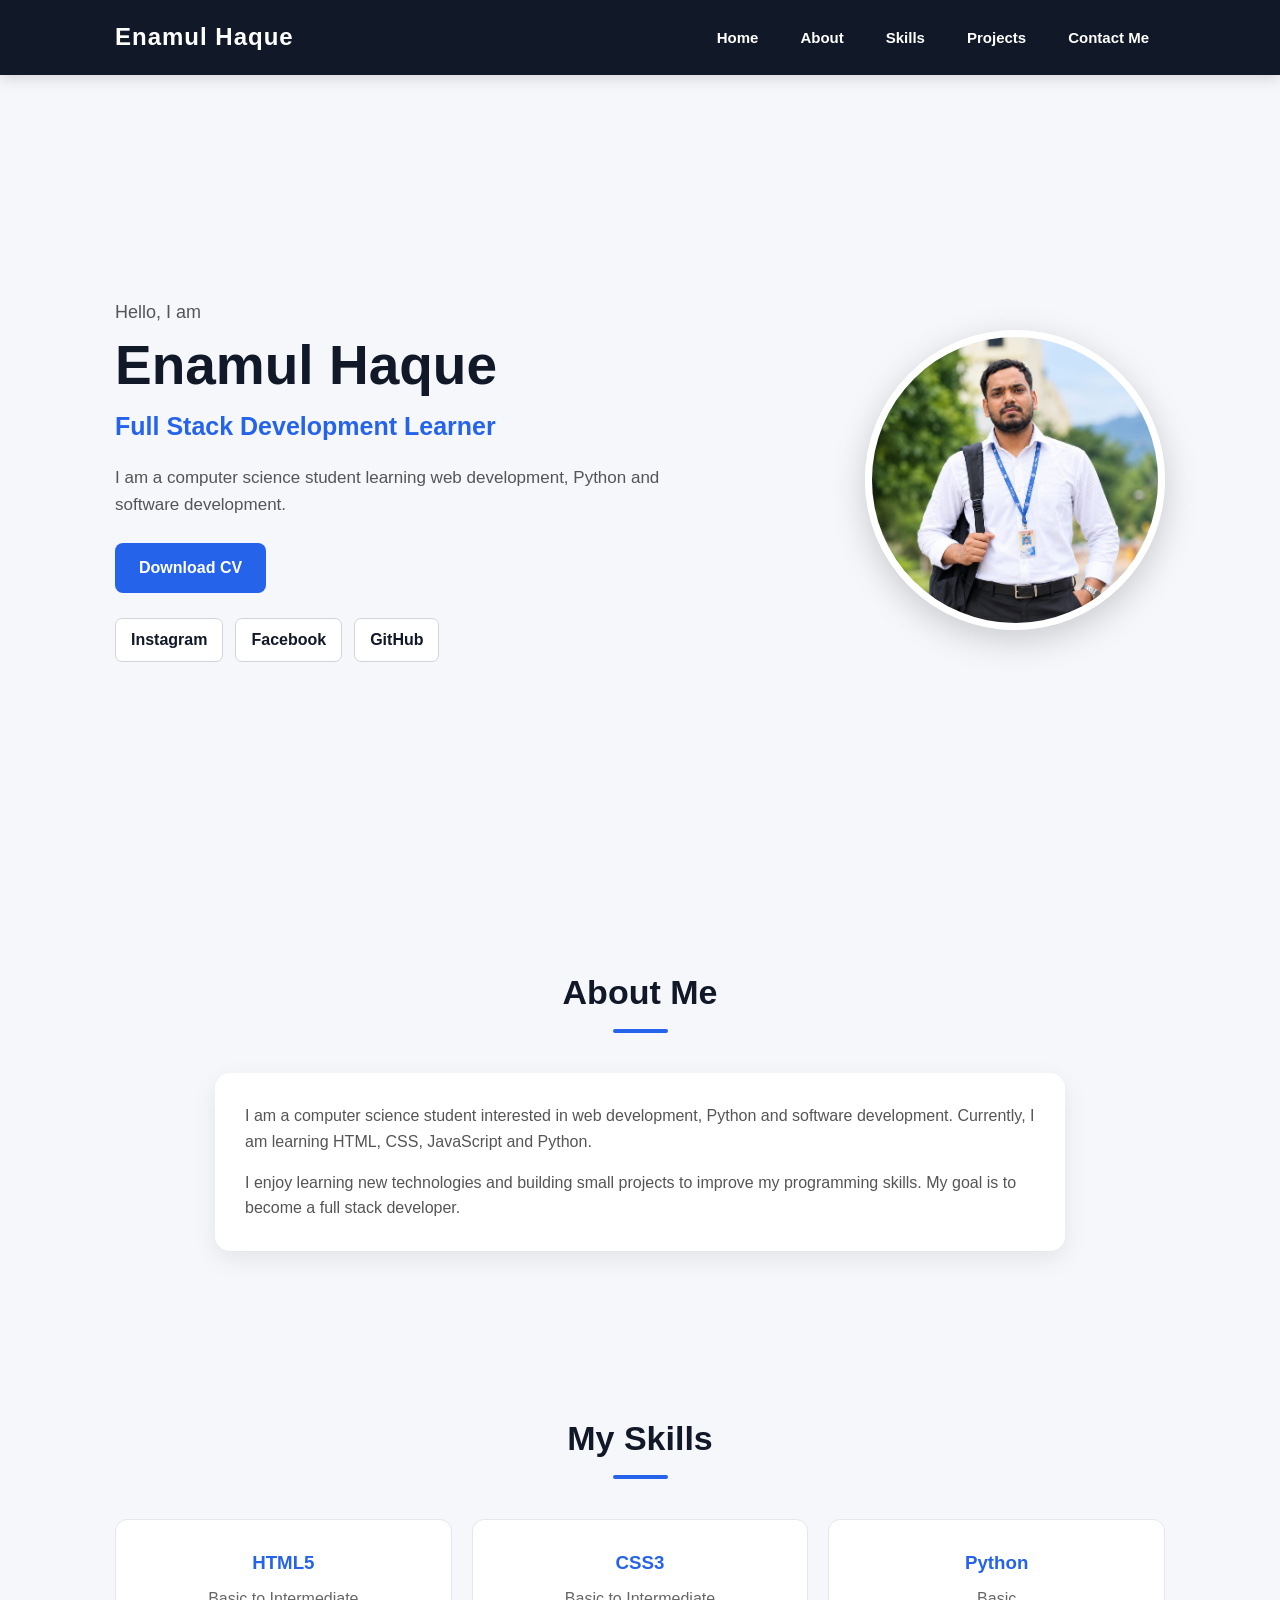
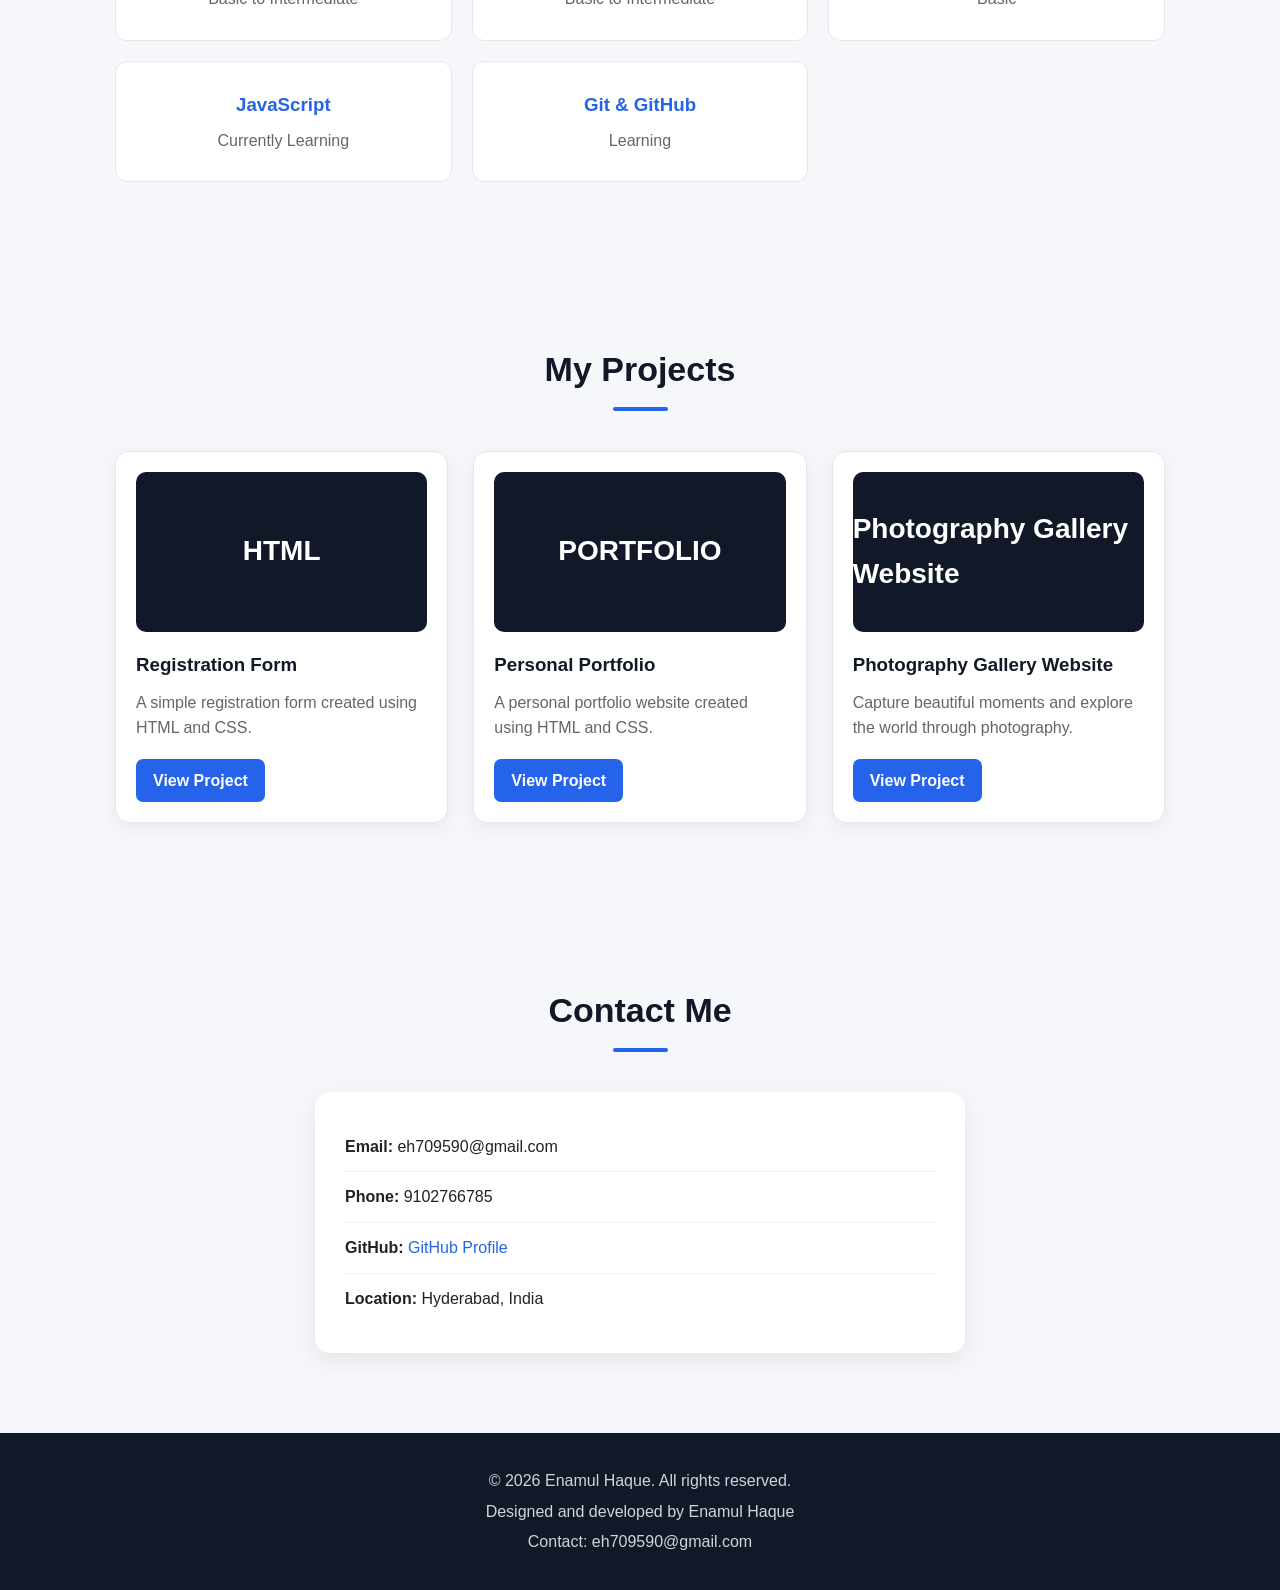
==== commit 597537c3: "Fix HTML formatting and structure" ====
--- a/index.html
+++ b/index.html
@@ -215,7 +215,6 @@
                 </a>
 
             </div>
-
         </div>
 
     </section>
--- a/index.css
+++ b/index.css
@@ -1,335 +1,716 @@
-/* Google Font */
-@import url('https://fonts.googleapis.com/css2?family=Poppins:wght@400;500;600;700&display=swap');
-
-/* Universal Reset */
+/* =========================
+   RESET & GENERAL
+========================= */
+
 * {
     margin: 0;
     padding: 0;
     box-sizing: border-box;
-}
-
-html {
     scroll-behavior: smooth;
 }
 
+html,
 body {
-    font-family: 'Poppins', sans-serif;
-    min-height: 100vh;
-    color: white;
-}
-
-/* Background Image */
-.main_box {
-    min-height: 100vh;
-    width: 100%;
-
-    background-image:
-        linear-gradient(
-            rgba(0, 0, 0, 0.25),
-            rgba(0, 0, 0, 0.35)
-        ),
-        url("photo.jpg");
-
-    background-size: cover;
-    background-position: center;
-    background-repeat: no-repeat;
-    background-attachment: fixed;
-}
-
-/* Hide Checkbox */
-#check {
-    display: none;
-}
-
-/* Open Menu Button */
-.btn_one {
-    position: fixed;
-    top: 20px;
-    left: 20px;
-    z-index: 1001;
-}
-
-.btn_one i {
-    font-size: 30px;
-    color: white;
-    cursor: pointer;
-    transition: 0.3s;
-}
-
-.btn_one i:hover {
-    color: #00e5ff;
-    transform: scale(1.1);
-}
-
-/* Sidebar Menu */
-.sidebar_menu {
-    position: fixed;
+    width: 100%;
+    overflow-x: hidden;
+}
+
+body {
+    font-family: Arial, Helvetica, sans-serif;
+    background: #f5f7fb;
+    color: #222;
+    line-height: 1.6;
+}
+
+
+/* =========================
+   NAVBAR
+========================= */
+
+header {
+    width: 100%;
+    background: #111827;
+    position: sticky;
     top: 0;
-    left: -320px;
-
-    width: 300px;
-    height: 100vh;
-    overflow-y: auto;
-
-    background: rgba(15, 23, 42, 0.95);
-    backdrop-filter: blur(12px);
-
-    border-right: 1px solid rgba(255, 255, 255, 0.15);
-    box-shadow: 5px 0 25px rgba(0, 0, 0, 0.4);
-
-    transition: left 0.4s ease;
     z-index: 1000;
-}
-
-/* Logo */
-.logo {
-    height: 75px;
+    box-shadow: 0 3px 15px rgba(0, 0, 0, 0.15);
+}
+
+nav {
+    width: 100%;
+    max-width: 1100px;
+    min-height: 75px;
+    margin: auto;
+    padding: 0 25px;
+
     display: flex;
     align-items: center;
-    padding: 0 25px;
-
-    border-bottom: 1px solid rgba(255, 255, 255, 0.1);
-}
-
-.logo a {
-    color: #00e5ff;
-    font-size: 23px;
-    font-weight: 700;
-    text-decoration: none;
-}
-
-/* Close Button */
-.btn_two {
-    position: absolute;
-    top: 22px;
-    right: 22px;
-}
-
-.btn_two i {
+    justify-content: space-between;
+}
+
+.logo {
     color: white;
     font-size: 24px;
-    cursor: pointer;
-    transition: 0.3s;
-}
-
-.btn_two i:hover {
-    color: #ff4d6d;
-    transform: rotate(90deg);
-}
-
-/* Menu Items */
-.menu {
-    padding: 25px 15px;
-}
-
-.menu ul {
-    list-style: none;
-}
-
-.menu li {
+    letter-spacing: 1px;
+}
+
+nav ul {
     display: flex;
     align-items: center;
-    gap: 15px;
-
-    padding: 15px;
+    gap: 10px;
+    list-style: none;
+}
+
+nav ul li a {
+    display: block;
+    color: white;
+    text-decoration: none;
+
+    padding: 9px 15px;
+    border: 1px solid transparent;
+    border-radius: 8px;
+
+    font-size: 15px;
+    font-weight: 600;
+
+    transition: 0.3s;
+}
+
+nav ul li a:hover {
+    background: white;
+    color: #111827;
+}
+
+
+/* =========================
+   HOME
+========================= */
+
+.home {
+    width: 100%;
+    max-width: 1100px;
+    min-height: 90vh;
+
+    margin: auto;
+    padding: 70px 25px;
+
+    display: flex;
+    align-items: center;
+    justify-content: space-between;
+    gap: 50px;
+}
+
+.home-text {
+    width: 100%;
+    max-width: 600px;
+}
+
+.home-text > p:first-child {
+    color: #555;
+    font-size: 18px;
+    margin-bottom: 5px;
+}
+
+.home-text h1 {
+    color: #111827;
+    font-size: 55px;
+    line-height: 1.2;
     margin-bottom: 8px;
-
-    border-radius: 10px;
-    transition: 0.3s ease;
-}
-
-.menu li i {
-    width: 22px;
-    text-align: center;
-
-    color: #00e5ff;
-    font-size: 18px;
-}
-
-.menu li a {
-    color: #f1f5f9;
+}
+
+.home-text h2 {
+    color: #2563eb;
+    font-size: 25px;
+    margin-bottom: 18px;
+}
+
+.home-text p {
+    color: #555;
+    font-size: 17px;
+}
+
+
+/* =========================
+   CV BUTTON
+========================= */
+
+.btn {
+    display: inline-block;
+
+    margin-top: 25px;
+    padding: 12px 24px;
+
+    background: #2563eb;
+    color: white;
+
     text-decoration: none;
-    font-size: 15px;
-    font-weight: 500;
-    flex: 1;
-}
-
-.menu li:hover {
-    background: rgba(0, 229, 255, 0.12);
-    transform: translateX(5px);
-}
-
-.menu li:hover a,
-.menu li:hover i {
-    color: #00e5ff;
-}
-
-/* Social Media Icons */
-.social_media {
-    padding: 20px;
-    border-top: 1px solid rgba(255, 255, 255, 0.1);
-}
-
-.social_media ul {
+    border-radius: 8px;
+
+    font-weight: bold;
+
+    transition: 0.3s;
+}
+
+.btn:hover {
+    background: #111827;
+    transform: translateY(-2px);
+}
+
+
+/* =========================
+   SOCIAL LINKS
+========================= */
+
+.social-links {
+    display: flex;
+    flex-wrap: wrap;
+    gap: 12px;
+    margin-top: 25px;
+}
+
+.social-links a {
+    color: #111827;
+    background: white;
+
+    text-decoration: none;
+
+    border: 1px solid #d1d5db;
+    padding: 8px 15px;
+    border-radius: 7px;
+
+    font-weight: 600;
+
+    transition: 0.3s;
+}
+
+.social-links a:hover {
+    background: #111827;
+    color: white;
+}
+
+
+/* =========================
+   PROFILE PHOTO
+========================= */
+
+.profile {
     display: flex;
     justify-content: center;
     align-items: center;
+    flex-shrink: 0;
+}
+
+.profile img {
+    width: 300px;
+    height: 300px;
+
+    object-fit: cover;
+    border-radius: 50%;
+
+    border: 7px solid white;
+
+    box-shadow: 0 10px 35px rgba(0, 0, 0, 0.18);
+}
+
+
+/* =========================
+   COMMON SECTION
+========================= */
+
+.section {
+    width: 100%;
+    max-width: 1100px;
+
+    margin: auto;
+    padding: 80px 25px;
+}
+
+.section > h2 {
+    text-align: center;
+
+    color: #111827;
+    font-size: 34px;
+
+    margin-bottom: 40px;
+}
+
+.section > h2::after {
+    content: "";
+
+    display: block;
+
+    width: 55px;
+    height: 4px;
+
+    background: #2563eb;
+
+    margin: 10px auto 0;
+
+    border-radius: 5px;
+}
+
+
+/* =========================
+   ABOUT
+========================= */
+
+.about-box {
+    width: 100%;
+    max-width: 850px;
+
+    margin: auto;
+    padding: 30px;
+
+    background: white;
+
+    border-radius: 15px;
+
+    box-shadow: 0 8px 25px rgba(0, 0, 0, 0.08);
+}
+
+.about-box p {
+    color: #555;
+    font-size: 16px;
+
+    margin-bottom: 15px;
+}
+
+.about-box p:last-child {
+    margin-bottom: 0;
+}
+
+
+/* =========================
+   SKILLS
+========================= */
+
+.skills-container {
+    width: 100%;
+
+    display: grid;
+    grid-template-columns: repeat(3, 1fr);
+
+    gap: 20px;
+}
+
+.skill {
+    width: 100%;
+
+    background: white;
+
+    padding: 28px 20px;
+
+    text-align: center;
+
+    border-radius: 12px;
+    border: 1px solid #e5e7eb;
+
+    transition: 0.3s;
+}
+
+.skill:hover {
+    transform: translateY(-7px);
+
+    box-shadow: 0 10px 25px rgba(0, 0, 0, 0.10);
+}
+
+.skill h3 {
+    color: #2563eb;
+    margin-bottom: 8px;
+}
+
+.skill p {
+    color: #666;
+}
+
+
+/* =========================
+   PROJECTS
+========================= */
+
+.projects-container {
+    width: 100%;
+
+    display: grid;
+    grid-template-columns: repeat(3, 1fr);
+
     gap: 25px;
-
-    list-style: none;
-}
-
-.social_media a {
-    color: #e2e8f0;
-    font-size: 22px;
+}
+
+.project {
+    width: 100%;
+
+    background: white;
+
+    padding: 20px;
+
+    border-radius: 14px;
+    border: 1px solid #e5e7eb;
+
+    box-shadow: 0 6px 20px rgba(0, 0, 0, 0.06);
+
+    transition: 0.3s;
+}
+
+.project:hover {
+    transform: translateY(-7px);
+
+    box-shadow: 0 12px 28px rgba(0, 0, 0, 0.12);
+}
+
+.projects-image {
+    width: 100%;
+    height: 160px;
+
+    background: #111827;
+    color: white;
+
+    display: flex;
+    align-items: center;
+    justify-content: center;
+
+    border-radius: 10px;
+
+    font-size: 28px;
+    font-weight: bold;
+
+    margin-bottom: 18px;
+}
+
+.project h3 {
+    color: #111827;
+    margin-bottom: 10px;
+}
+
+.project p {
+    color: #666;
+    margin-bottom: 18px;
+}
+
+.project-btn {
     display: inline-block;
-    transition: 0.3s ease;
-}
-
-.social_media a:hover {
-    color: #00e5ff;
-    transform: translateY(-4px);
-}
-
-/* Open Sidebar */
-#check:checked ~ .sidebar_menu {
-    left: 0;
-}
-
-/* Hide Open Button When Sidebar Is Open */
-#check:checked ~ .btn_one {
-    opacity: 0;
-    pointer-events: none;
-}
-
-/* Responsive Design */
-@media (max-width: 480px) {
-    .sidebar_menu {
-        width: 85%;
-        max-width: 300px;
-    }
-
-    .logo a {
-        font-size: 21px;
-    }
-
-    .menu li {
-        padding: 13px;
-    }
-
-    .main_box {
-        background-attachment: scroll;
-        background-position: center;
-    }
-}
-
-/* Reduced Motion Accessibility */
-@media (prefers-reduced-motion: reduce) {
-    *,
-    *::before,
-    *::after {
-        scroll-behavior: auto !important;
-        transition: none !important;
-    }
-}/* Mobile Responsive Design */
-
-@media screen and (max-width: 768px) {
+
+    background: #2563eb;
+    color: white;
+
+    text-decoration: none;
+
+    padding: 9px 17px;
+
+    border-radius: 7px;
+
+    font-weight: 600;
+
+    transition: 0.3s;
+}
+
+.project-btn:hover {
+    background: #111827;
+}
+
+
+/* =========================
+   CONTACT
+========================= */
+
+.contact-box {
+    width: 100%;
+    max-width: 650px;
+
+    margin: auto;
+    padding: 30px;
+
+    background: white;
+
+    border-radius: 15px;
+
+    box-shadow: 0 8px 25px rgba(0, 0, 0, 0.08);
+}
+
+.contact-box p {
+    padding: 12px 0;
+
+    border-bottom: 1px solid #eee;
+
+    overflow-wrap: break-word;
+}
+
+.contact-box p:last-child {
+    border-bottom: none;
+}
+
+.contact-box a {
+    color: #2563eb;
+    text-decoration: none;
+}
+
+
+/* =========================
+   FOOTER
+========================= */
+
+footer {
+    width: 100%;
+
+    background: #111827;
+    color: white;
+
+    text-align: center;
+
+    padding: 30px 20px;
+}
+
+footer p {
+    color: #d1d5db;
+    margin: 5px 0;
+}
+
+
+/* =====================================================
+   TABLET
+===================================================== */
+
+@media (max-width: 900px) {
+
+    nav {
+        padding: 15px 20px;
+    }
+
+    .home {
+        gap: 30px;
+    }
+
+    .home-text h1 {
+        font-size: 45px;
+    }
+
+    .profile img {
+        width: 250px;
+        height: 250px;
+    }
+
+    .skills-container,
+    .projects-container {
+        grid-template-columns: repeat(2, 1fr);
+    }
+}
+
+
+/* =====================================================
+   MOBILE PHONE
+===================================================== */
+
+@media (max-width: 600px) {
 
     html,
     body {
         width: 100%;
-        min-height: 100%;
+        max-width: 100%;
         overflow-x: hidden;
     }
 
-    .main_box {
-        width: 100%;
-        min-height: 100vh;
-
-        background-size: cover;
-        background-position: center center;
-        background-repeat: no-repeat;
-        background-attachment: scroll;
-    }
-
-    /* Menu Button */
-    .btn_one {
-        top: 15px;
-        left: 15px;
-    }
-
-    .btn_one i {
-        font-size: 27px;
-    }
-
-    /* Sidebar */
-    .sidebar_menu {
-        width: 85%;
-        max-width: 300px;
-        height: 100vh;
-        height: 100dvh;
-    }
-
-    /* Logo */
+
+    /* ---------- NAVBAR ---------- */
+
+    nav {
+        width: 100%;
+
+        min-height: auto;
+
+        padding: 15px 10px;
+
+        flex-direction: column;
+
+        gap: 12px;
+    }
+
     .logo {
-        height: 70px;
-        padding: 0 20px;
-    }
-
-    .logo a {
         font-size: 21px;
     }
 
-    /* Close Button */
-    .btn_two {
-        top: 20px;
-        right: 18px;
-    }
-
-    /* Menu Items */
-    .menu {
-        padding: 20px 12px;
-    }
-
-    .menu li {
-        padding: 14px 12px;
-        margin-bottom: 6px;
-    }
-
-    .menu li a {
+    nav ul {
+        width: 100%;
+
+        display: flex;
+
+        justify-content: center;
+        align-items: center;
+
+        flex-wrap: wrap;
+
+        gap: 6px;
+    }
+
+    nav ul li a {
+        padding: 7px 10px;
+
+        font-size: 13px;
+    }
+
+
+    /* ---------- HOME ---------- */
+
+    .home {
+        width: 100%;
+
+        min-height: auto;
+
+        padding: 50px 18px;
+
+        flex-direction: column-reverse;
+
+        text-align: center;
+
+        gap: 30px;
+    }
+
+    .home-text {
+        width: 100%;
+    }
+
+    .home-text > p:first-child {
+        font-size: 16px;
+    }
+
+    .home-text h1 {
+        font-size: 35px;
+
+        line-height: 1.2;
+
+        word-break: break-word;
+    }
+
+    .home-text h2 {
+        font-size: 20px;
+
+        line-height: 1.4;
+    }
+
+    .home-text p {
         font-size: 15px;
     }
 
-    /* Social Media */
-    .social_media {
-        padding: 18px 10px;
-    }
-
-    .social_media ul {
-        gap: 22px;
-    }
-
-    .social_media a {
-        font-size: 21px;
-    }
-}
-
-/* Small Phones */
-@media screen and (max-width: 380px) {
-
-    .sidebar_menu {
-        width: 88%;
-    }
-
-    .logo a {
-        font-size: 19px;
-    }
-
-    .menu li {
-        padding: 12px 10px;
-    }
-
-    .menu li a {
+
+    /* ---------- PROFILE ---------- */
+
+    .profile {
+        width: 100%;
+    }
+
+    .profile img {
+        width: 190px;
+        height: 190px;
+    }
+
+
+    /* ---------- SOCIAL ---------- */
+
+    .social-links {
+        justify-content: center;
+
+        flex-wrap: wrap;
+
+        gap: 8px;
+    }
+
+    .social-links a {
+        font-size: 13px;
+
+        padding: 7px 11px;
+    }
+
+
+    /* ---------- SECTIONS ---------- */
+
+    .section {
+        width: 100%;
+
+        padding: 55px 18px;
+    }
+
+    .section > h2 {
+        font-size: 28px;
+
+        margin-bottom: 30px;
+    }
+
+
+    /* ---------- ABOUT ---------- */
+
+    .about-box {
+        width: 100%;
+
+        padding: 22px;
+
+        border-radius: 12px;
+    }
+
+    .about-box p {
+        font-size: 15px;
+    }
+
+
+    /* ---------- SKILLS ---------- */
+
+    .skills-container {
+        width: 100%;
+
+        grid-template-columns: 1fr;
+
+        gap: 15px;
+    }
+
+    .skill {
+        width: 100%;
+
+        padding: 22px 15px;
+    }
+
+
+    /* ---------- PROJECTS ---------- */
+
+    .projects-container {
+        width: 100%;
+
+        grid-template-columns: 1fr;
+
+        gap: 20px;
+    }
+
+    .project {
+        width: 100%;
+
+        padding: 18px;
+    }
+
+    .projects-image {
+        height: 150px;
+    }
+
+
+    /* ---------- CONTACT ---------- */
+
+    .contact-box {
+        width: 100%;
+
+        padding: 22px;
+
+        border-radius: 12px;
+    }
+
+    .contact-box p {
         font-size: 14px;
     }
+
+
+    /* ---------- FOOTER ---------- */
+
+    footer {
+        width: 100%;
+
+        padding: 25px 15px;
+
+        font-size: 14px;
+    }
+
 }
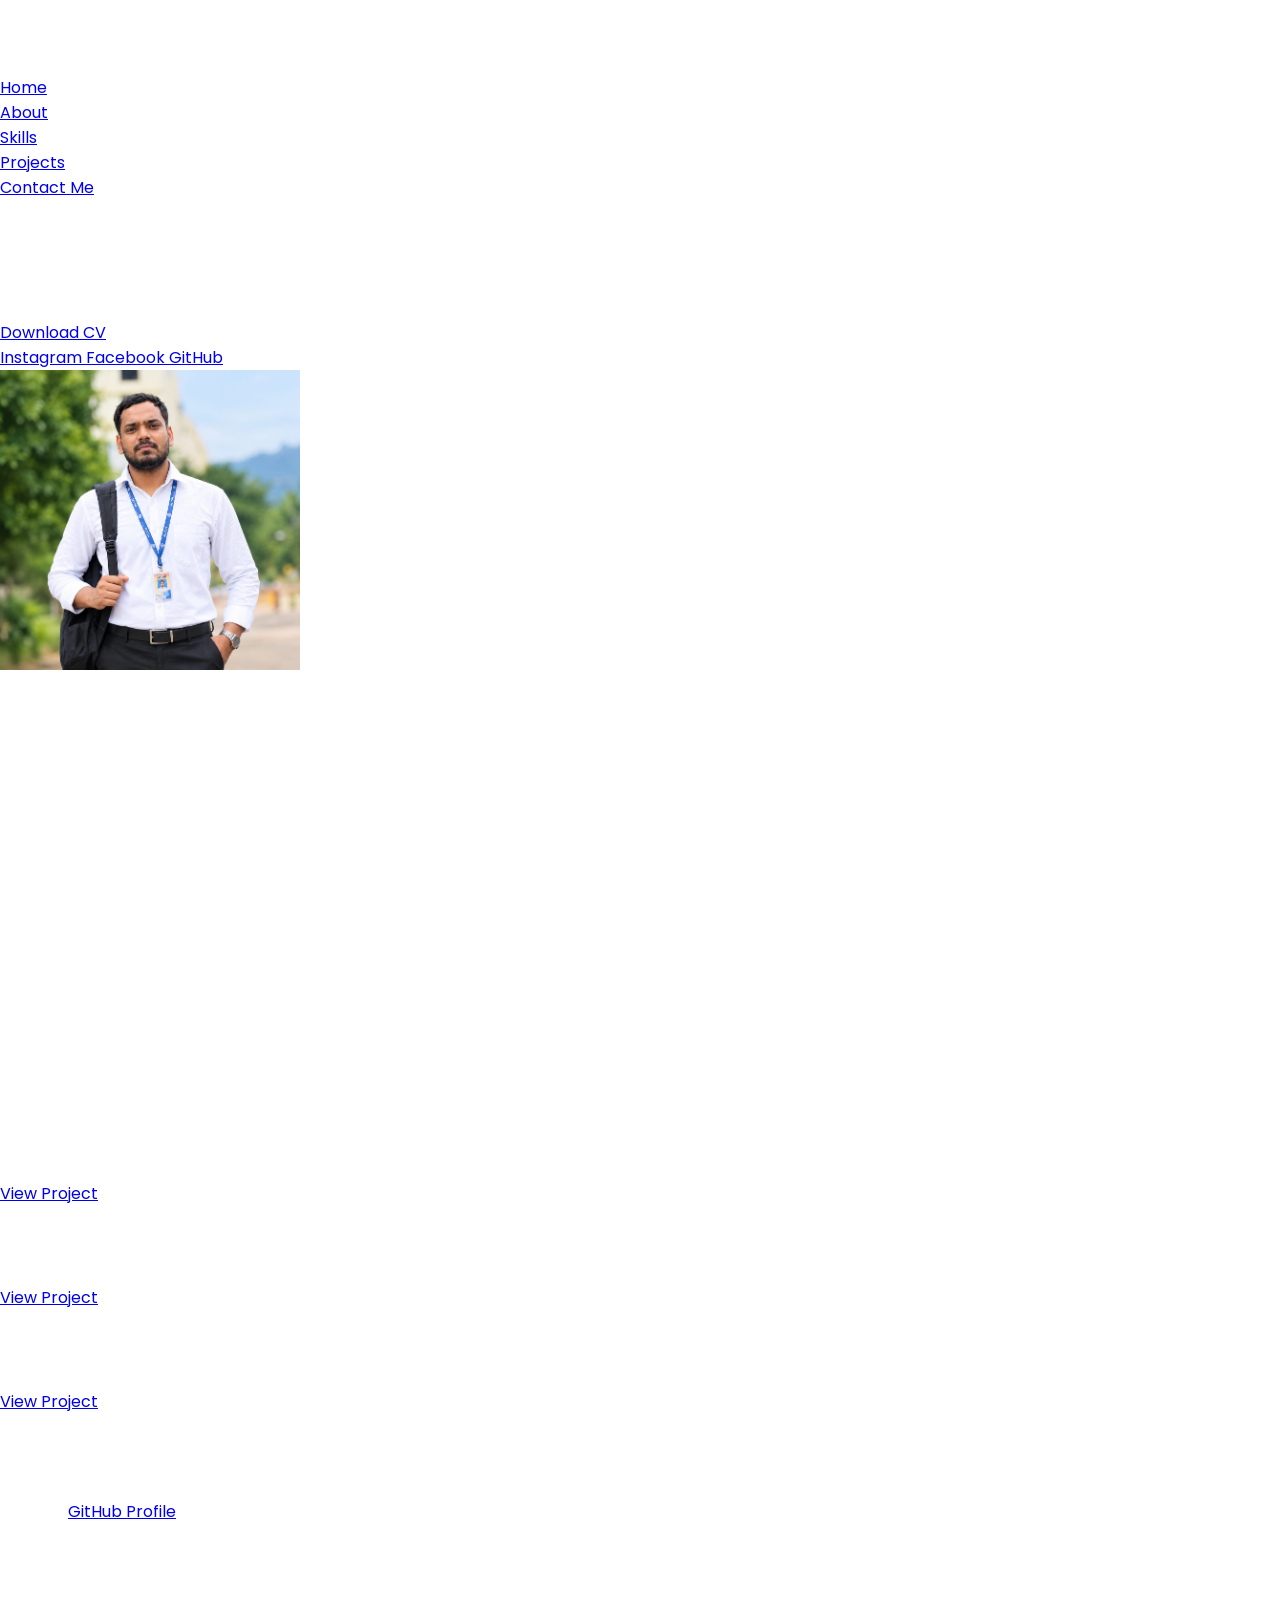
==== commit 126749ca: "Update index.html" ====
--- a/index.html
+++ b/index.html
@@ -6,7 +6,7 @@
 
     <title>Enamul Haque | Portfolio</title>
 
-    <link rel="stylesheet" href="index.css">
+    <link rel="stylesheet" href="Gallery.css">
 </head>
 
 <body>
@@ -209,7 +209,7 @@
               <p>
                 Capture beautiful moments and explore the world through photography.
                </p>  
-                <a href="index(1).html"
+                <a href="Gallery.html"
                    class="project-btn">
                     View Project
                 </a>
--- a/Gallery.css
+++ b/Gallery.css
@@ -0,0 +1,335 @@
+/* Google Font */
+@import url('https://fonts.googleapis.com/css2?family=Poppins:wght@400;500;600;700&display=swap');
+
+/* Universal Reset */
+* {
+    margin: 0;
+    padding: 0;
+    box-sizing: border-box;
+}
+
+html {
+    scroll-behavior: smooth;
+}
+
+body {
+    font-family: 'Poppins', sans-serif;
+    min-height: 100vh;
+    color: white;
+}
+
+/* Background Image */
+.main_box {
+    min-height: 100vh;
+    width: 100%;
+
+    background-image:
+        linear-gradient(
+            rgba(0, 0, 0, 0.25),
+            rgba(0, 0, 0, 0.35)
+        ),
+        url("photo.jpg");
+
+    background-size: cover;
+    background-position: center;
+    background-repeat: no-repeat;
+    background-attachment: fixed;
+}
+
+/* Hide Checkbox */
+#check {
+    display: none;
+}
+
+/* Open Menu Button */
+.btn_one {
+    position: fixed;
+    top: 20px;
+    left: 20px;
+    z-index: 1001;
+}
+
+.btn_one i {
+    font-size: 30px;
+    color: white;
+    cursor: pointer;
+    transition: 0.3s;
+}
+
+.btn_one i:hover {
+    color: #00e5ff;
+    transform: scale(1.1);
+}
+
+/* Sidebar Menu */
+.sidebar_menu {
+    position: fixed;
+    top: 0;
+    left: -320px;
+
+    width: 300px;
+    height: 100vh;
+    overflow-y: auto;
+
+    background: rgba(15, 23, 42, 0.95);
+    backdrop-filter: blur(12px);
+
+    border-right: 1px solid rgba(255, 255, 255, 0.15);
+    box-shadow: 5px 0 25px rgba(0, 0, 0, 0.4);
+
+    transition: left 0.4s ease;
+    z-index: 1000;
+}
+
+/* Logo */
+.logo {
+    height: 75px;
+    display: flex;
+    align-items: center;
+    padding: 0 25px;
+
+    border-bottom: 1px solid rgba(255, 255, 255, 0.1);
+}
+
+.logo a {
+    color: #00e5ff;
+    font-size: 23px;
+    font-weight: 700;
+    text-decoration: none;
+}
+
+/* Close Button */
+.btn_two {
+    position: absolute;
+    top: 22px;
+    right: 22px;
+}
+
+.btn_two i {
+    color: white;
+    font-size: 24px;
+    cursor: pointer;
+    transition: 0.3s;
+}
+
+.btn_two i:hover {
+    color: #ff4d6d;
+    transform: rotate(90deg);
+}
+
+/* Menu Items */
+.menu {
+    padding: 25px 15px;
+}
+
+.menu ul {
+    list-style: none;
+}
+
+.menu li {
+    display: flex;
+    align-items: center;
+    gap: 15px;
+
+    padding: 15px;
+    margin-bottom: 8px;
+
+    border-radius: 10px;
+    transition: 0.3s ease;
+}
+
+.menu li i {
+    width: 22px;
+    text-align: center;
+
+    color: #00e5ff;
+    font-size: 18px;
+}
+
+.menu li a {
+    color: #f1f5f9;
+    text-decoration: none;
+    font-size: 15px;
+    font-weight: 500;
+    flex: 1;
+}
+
+.menu li:hover {
+    background: rgba(0, 229, 255, 0.12);
+    transform: translateX(5px);
+}
+
+.menu li:hover a,
+.menu li:hover i {
+    color: #00e5ff;
+}
+
+/* Social Media Icons */
+.social_media {
+    padding: 20px;
+    border-top: 1px solid rgba(255, 255, 255, 0.1);
+}
+
+.social_media ul {
+    display: flex;
+    justify-content: center;
+    align-items: center;
+    gap: 25px;
+
+    list-style: none;
+}
+
+.social_media a {
+    color: #e2e8f0;
+    font-size: 22px;
+    display: inline-block;
+    transition: 0.3s ease;
+}
+
+.social_media a:hover {
+    color: #00e5ff;
+    transform: translateY(-4px);
+}
+
+/* Open Sidebar */
+#check:checked ~ .sidebar_menu {
+    left: 0;
+}
+
+/* Hide Open Button When Sidebar Is Open */
+#check:checked ~ .btn_one {
+    opacity: 0;
+    pointer-events: none;
+}
+
+/* Responsive Design */
+@media (max-width: 480px) {
+    .sidebar_menu {
+        width: 85%;
+        max-width: 300px;
+    }
+
+    .logo a {
+        font-size: 21px;
+    }
+
+    .menu li {
+        padding: 13px;
+    }
+
+    .main_box {
+        background-attachment: scroll;
+        background-position: center;
+    }
+}
+
+/* Reduced Motion Accessibility */
+@media (prefers-reduced-motion: reduce) {
+    *,
+    *::before,
+    *::after {
+        scroll-behavior: auto !important;
+        transition: none !important;
+    }
+}/* Mobile Responsive Design */
+
+@media screen and (max-width: 768px) {
+
+    html,
+    body {
+        width: 100%;
+        min-height: 100%;
+        overflow-x: hidden;
+    }
+
+    .main_box {
+        width: 100%;
+        min-height: 100vh;
+
+        background-size: cover;
+        background-position: center center;
+        background-repeat: no-repeat;
+        background-attachment: scroll;
+    }
+
+    /* Menu Button */
+    .btn_one {
+        top: 15px;
+        left: 15px;
+    }
+
+    .btn_one i {
+        font-size: 27px;
+    }
+
+    /* Sidebar */
+    .sidebar_menu {
+        width: 85%;
+        max-width: 300px;
+        height: 100vh;
+        height: 100dvh;
+    }
+
+    /* Logo */
+    .logo {
+        height: 70px;
+        padding: 0 20px;
+    }
+
+    .logo a {
+        font-size: 21px;
+    }
+
+    /* Close Button */
+    .btn_two {
+        top: 20px;
+        right: 18px;
+    }
+
+    /* Menu Items */
+    .menu {
+        padding: 20px 12px;
+    }
+
+    .menu li {
+        padding: 14px 12px;
+        margin-bottom: 6px;
+    }
+
+    .menu li a {
+        font-size: 15px;
+    }
+
+    /* Social Media */
+    .social_media {
+        padding: 18px 10px;
+    }
+
+    .social_media ul {
+        gap: 22px;
+    }
+
+    .social_media a {
+        font-size: 21px;
+    }
+}
+
+/* Small Phones */
+@media screen and (max-width: 380px) {
+
+    .sidebar_menu {
+        width: 88%;
+    }
+
+    .logo a {
+        font-size: 19px;
+    }
+
+    .menu li {
+        padding: 12px 10px;
+    }
+
+    .menu li a {
+        font-size: 14px;
+    }
+}
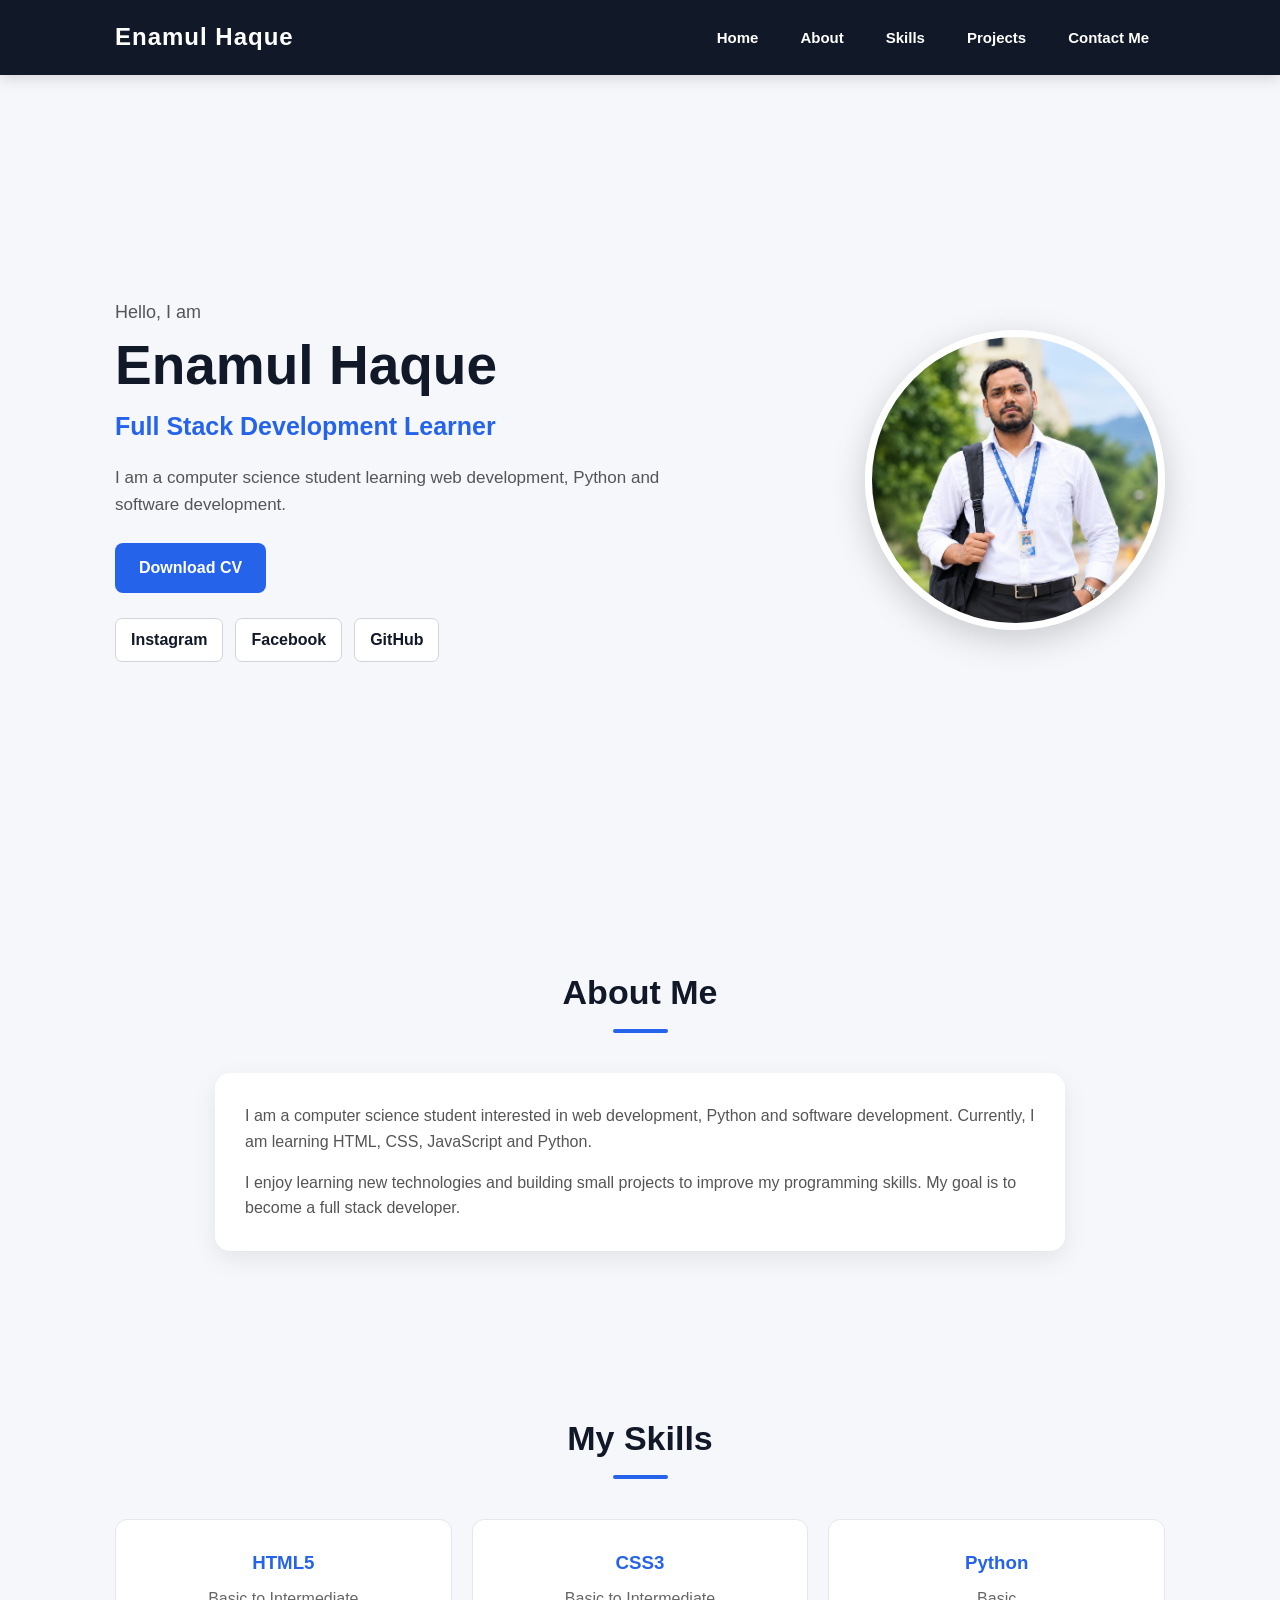
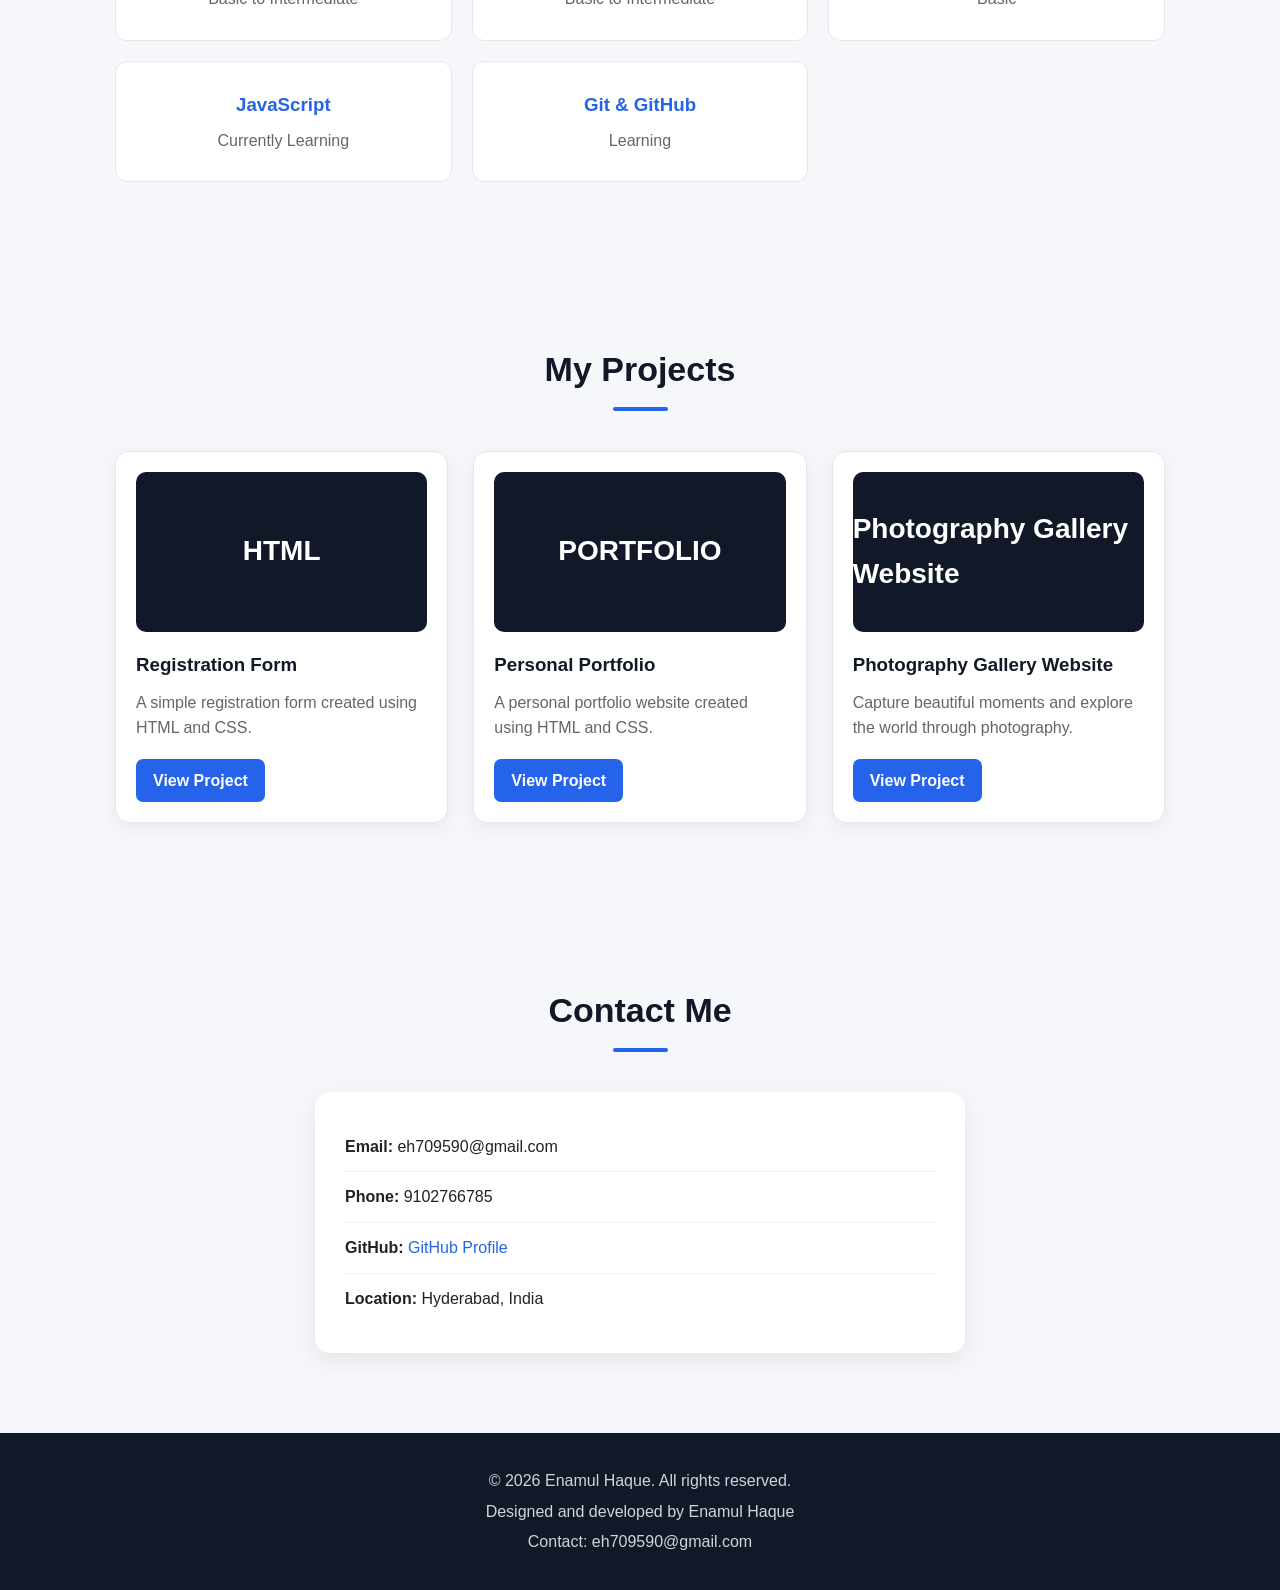
==== commit 656aaf8a: "Update index.html" ====
--- a/index.html
+++ b/index.html
@@ -6,7 +6,7 @@
 
     <title>Enamul Haque | Portfolio</title>
 
-    <link rel="stylesheet" href="Gallery.css">
+    <link rel="stylesheet" href="index.css">
 </head>
 
 <body>
--- a/index.css
+++ b/index.css
@@ -0,0 +1,716 @@
+/* =========================
+   RESET & GENERAL
+========================= */
+
+* {
+    margin: 0;
+    padding: 0;
+    box-sizing: border-box;
+    scroll-behavior: smooth;
+}
+
+html,
+body {
+    width: 100%;
+    overflow-x: hidden;
+}
+
+body {
+    font-family: Arial, Helvetica, sans-serif;
+    background: #f5f7fb;
+    color: #222;
+    line-height: 1.6;
+}
+
+
+/* =========================
+   NAVBAR
+========================= */
+
+header {
+    width: 100%;
+    background: #111827;
+    position: sticky;
+    top: 0;
+    z-index: 1000;
+    box-shadow: 0 3px 15px rgba(0, 0, 0, 0.15);
+}
+
+nav {
+    width: 100%;
+    max-width: 1100px;
+    min-height: 75px;
+    margin: auto;
+    padding: 0 25px;
+
+    display: flex;
+    align-items: center;
+    justify-content: space-between;
+}
+
+.logo {
+    color: white;
+    font-size: 24px;
+    letter-spacing: 1px;
+}
+
+nav ul {
+    display: flex;
+    align-items: center;
+    gap: 10px;
+    list-style: none;
+}
+
+nav ul li a {
+    display: block;
+    color: white;
+    text-decoration: none;
+
+    padding: 9px 15px;
+    border: 1px solid transparent;
+    border-radius: 8px;
+
+    font-size: 15px;
+    font-weight: 600;
+
+    transition: 0.3s;
+}
+
+nav ul li a:hover {
+    background: white;
+    color: #111827;
+}
+
+
+/* =========================
+   HOME
+========================= */
+
+.home {
+    width: 100%;
+    max-width: 1100px;
+    min-height: 90vh;
+
+    margin: auto;
+    padding: 70px 25px;
+
+    display: flex;
+    align-items: center;
+    justify-content: space-between;
+    gap: 50px;
+}
+
+.home-text {
+    width: 100%;
+    max-width: 600px;
+}
+
+.home-text > p:first-child {
+    color: #555;
+    font-size: 18px;
+    margin-bottom: 5px;
+}
+
+.home-text h1 {
+    color: #111827;
+    font-size: 55px;
+    line-height: 1.2;
+    margin-bottom: 8px;
+}
+
+.home-text h2 {
+    color: #2563eb;
+    font-size: 25px;
+    margin-bottom: 18px;
+}
+
+.home-text p {
+    color: #555;
+    font-size: 17px;
+}
+
+
+/* =========================
+   CV BUTTON
+========================= */
+
+.btn {
+    display: inline-block;
+
+    margin-top: 25px;
+    padding: 12px 24px;
+
+    background: #2563eb;
+    color: white;
+
+    text-decoration: none;
+    border-radius: 8px;
+
+    font-weight: bold;
+
+    transition: 0.3s;
+}
+
+.btn:hover {
+    background: #111827;
+    transform: translateY(-2px);
+}
+
+
+/* =========================
+   SOCIAL LINKS
+========================= */
+
+.social-links {
+    display: flex;
+    flex-wrap: wrap;
+    gap: 12px;
+    margin-top: 25px;
+}
+
+.social-links a {
+    color: #111827;
+    background: white;
+
+    text-decoration: none;
+
+    border: 1px solid #d1d5db;
+    padding: 8px 15px;
+    border-radius: 7px;
+
+    font-weight: 600;
+
+    transition: 0.3s;
+}
+
+.social-links a:hover {
+    background: #111827;
+    color: white;
+}
+
+
+/* =========================
+   PROFILE PHOTO
+========================= */
+
+.profile {
+    display: flex;
+    justify-content: center;
+    align-items: center;
+    flex-shrink: 0;
+}
+
+.profile img {
+    width: 300px;
+    height: 300px;
+
+    object-fit: cover;
+    border-radius: 50%;
+
+    border: 7px solid white;
+
+    box-shadow: 0 10px 35px rgba(0, 0, 0, 0.18);
+}
+
+
+/* =========================
+   COMMON SECTION
+========================= */
+
+.section {
+    width: 100%;
+    max-width: 1100px;
+
+    margin: auto;
+    padding: 80px 25px;
+}
+
+.section > h2 {
+    text-align: center;
+
+    color: #111827;
+    font-size: 34px;
+
+    margin-bottom: 40px;
+}
+
+.section > h2::after {
+    content: "";
+
+    display: block;
+
+    width: 55px;
+    height: 4px;
+
+    background: #2563eb;
+
+    margin: 10px auto 0;
+
+    border-radius: 5px;
+}
+
+
+/* =========================
+   ABOUT
+========================= */
+
+.about-box {
+    width: 100%;
+    max-width: 850px;
+
+    margin: auto;
+    padding: 30px;
+
+    background: white;
+
+    border-radius: 15px;
+
+    box-shadow: 0 8px 25px rgba(0, 0, 0, 0.08);
+}
+
+.about-box p {
+    color: #555;
+    font-size: 16px;
+
+    margin-bottom: 15px;
+}
+
+.about-box p:last-child {
+    margin-bottom: 0;
+}
+
+
+/* =========================
+   SKILLS
+========================= */
+
+.skills-container {
+    width: 100%;
+
+    display: grid;
+    grid-template-columns: repeat(3, 1fr);
+
+    gap: 20px;
+}
+
+.skill {
+    width: 100%;
+
+    background: white;
+
+    padding: 28px 20px;
+
+    text-align: center;
+
+    border-radius: 12px;
+    border: 1px solid #e5e7eb;
+
+    transition: 0.3s;
+}
+
+.skill:hover {
+    transform: translateY(-7px);
+
+    box-shadow: 0 10px 25px rgba(0, 0, 0, 0.10);
+}
+
+.skill h3 {
+    color: #2563eb;
+    margin-bottom: 8px;
+}
+
+.skill p {
+    color: #666;
+}
+
+
+/* =========================
+   PROJECTS
+========================= */
+
+.projects-container {
+    width: 100%;
+
+    display: grid;
+    grid-template-columns: repeat(3, 1fr);
+
+    gap: 25px;
+}
+
+.project {
+    width: 100%;
+
+    background: white;
+
+    padding: 20px;
+
+    border-radius: 14px;
+    border: 1px solid #e5e7eb;
+
+    box-shadow: 0 6px 20px rgba(0, 0, 0, 0.06);
+
+    transition: 0.3s;
+}
+
+.project:hover {
+    transform: translateY(-7px);
+
+    box-shadow: 0 12px 28px rgba(0, 0, 0, 0.12);
+}
+
+.projects-image {
+    width: 100%;
+    height: 160px;
+
+    background: #111827;
+    color: white;
+
+    display: flex;
+    align-items: center;
+    justify-content: center;
+
+    border-radius: 10px;
+
+    font-size: 28px;
+    font-weight: bold;
+
+    margin-bottom: 18px;
+}
+
+.project h3 {
+    color: #111827;
+    margin-bottom: 10px;
+}
+
+.project p {
+    color: #666;
+    margin-bottom: 18px;
+}
+
+.project-btn {
+    display: inline-block;
+
+    background: #2563eb;
+    color: white;
+
+    text-decoration: none;
+
+    padding: 9px 17px;
+
+    border-radius: 7px;
+
+    font-weight: 600;
+
+    transition: 0.3s;
+}
+
+.project-btn:hover {
+    background: #111827;
+}
+
+
+/* =========================
+   CONTACT
+========================= */
+
+.contact-box {
+    width: 100%;
+    max-width: 650px;
+
+    margin: auto;
+    padding: 30px;
+
+    background: white;
+
+    border-radius: 15px;
+
+    box-shadow: 0 8px 25px rgba(0, 0, 0, 0.08);
+}
+
+.contact-box p {
+    padding: 12px 0;
+
+    border-bottom: 1px solid #eee;
+
+    overflow-wrap: break-word;
+}
+
+.contact-box p:last-child {
+    border-bottom: none;
+}
+
+.contact-box a {
+    color: #2563eb;
+    text-decoration: none;
+}
+
+
+/* =========================
+   FOOTER
+========================= */
+
+footer {
+    width: 100%;
+
+    background: #111827;
+    color: white;
+
+    text-align: center;
+
+    padding: 30px 20px;
+}
+
+footer p {
+    color: #d1d5db;
+    margin: 5px 0;
+}
+
+
+/* =====================================================
+   TABLET
+===================================================== */
+
+@media (max-width: 900px) {
+
+    nav {
+        padding: 15px 20px;
+    }
+
+    .home {
+        gap: 30px;
+    }
+
+    .home-text h1 {
+        font-size: 45px;
+    }
+
+    .profile img {
+        width: 250px;
+        height: 250px;
+    }
+
+    .skills-container,
+    .projects-container {
+        grid-template-columns: repeat(2, 1fr);
+    }
+}
+
+
+/* =====================================================
+   MOBILE PHONE
+===================================================== */
+
+@media (max-width: 600px) {
+
+    html,
+    body {
+        width: 100%;
+        max-width: 100%;
+        overflow-x: hidden;
+    }
+
+
+    /* ---------- NAVBAR ---------- */
+
+    nav {
+        width: 100%;
+
+        min-height: auto;
+
+        padding: 15px 10px;
+
+        flex-direction: column;
+
+        gap: 12px;
+    }
+
+    .logo {
+        font-size: 21px;
+    }
+
+    nav ul {
+        width: 100%;
+
+        display: flex;
+
+        justify-content: center;
+        align-items: center;
+
+        flex-wrap: wrap;
+
+        gap: 6px;
+    }
+
+    nav ul li a {
+        padding: 7px 10px;
+
+        font-size: 13px;
+    }
+
+
+    /* ---------- HOME ---------- */
+
+    .home {
+        width: 100%;
+
+        min-height: auto;
+
+        padding: 50px 18px;
+
+        flex-direction: column-reverse;
+
+        text-align: center;
+
+        gap: 30px;
+    }
+
+    .home-text {
+        width: 100%;
+    }
+
+    .home-text > p:first-child {
+        font-size: 16px;
+    }
+
+    .home-text h1 {
+        font-size: 35px;
+
+        line-height: 1.2;
+
+        word-break: break-word;
+    }
+
+    .home-text h2 {
+        font-size: 20px;
+
+        line-height: 1.4;
+    }
+
+    .home-text p {
+        font-size: 15px;
+    }
+
+
+    /* ---------- PROFILE ---------- */
+
+    .profile {
+        width: 100%;
+    }
+
+    .profile img {
+        width: 190px;
+        height: 190px;
+    }
+
+
+    /* ---------- SOCIAL ---------- */
+
+    .social-links {
+        justify-content: center;
+
+        flex-wrap: wrap;
+
+        gap: 8px;
+    }
+
+    .social-links a {
+        font-size: 13px;
+
+        padding: 7px 11px;
+    }
+
+
+    /* ---------- SECTIONS ---------- */
+
+    .section {
+        width: 100%;
+
+        padding: 55px 18px;
+    }
+
+    .section > h2 {
+        font-size: 28px;
+
+        margin-bottom: 30px;
+    }
+
+
+    /* ---------- ABOUT ---------- */
+
+    .about-box {
+        width: 100%;
+
+        padding: 22px;
+
+        border-radius: 12px;
+    }
+
+    .about-box p {
+        font-size: 15px;
+    }
+
+
+    /* ---------- SKILLS ---------- */
+
+    .skills-container {
+        width: 100%;
+
+        grid-template-columns: 1fr;
+
+        gap: 15px;
+    }
+
+    .skill {
+        width: 100%;
+
+        padding: 22px 15px;
+    }
+
+
+    /* ---------- PROJECTS ---------- */
+
+    .projects-container {
+        width: 100%;
+
+        grid-template-columns: 1fr;
+
+        gap: 20px;
+    }
+
+    .project {
+        width: 100%;
+
+        padding: 18px;
+    }
+
+    .projects-image {
+        height: 150px;
+    }
+
+
+    /* ---------- CONTACT ---------- */
+
+    .contact-box {
+        width: 100%;
+
+        padding: 22px;
+
+        border-radius: 12px;
+    }
+
+    .contact-box p {
+        font-size: 14px;
+    }
+
+
+    /* ---------- FOOTER ---------- */
+
+    footer {
+        width: 100%;
+
+        padding: 25px 15px;
+
+        font-size: 14px;
+    }
+
+}
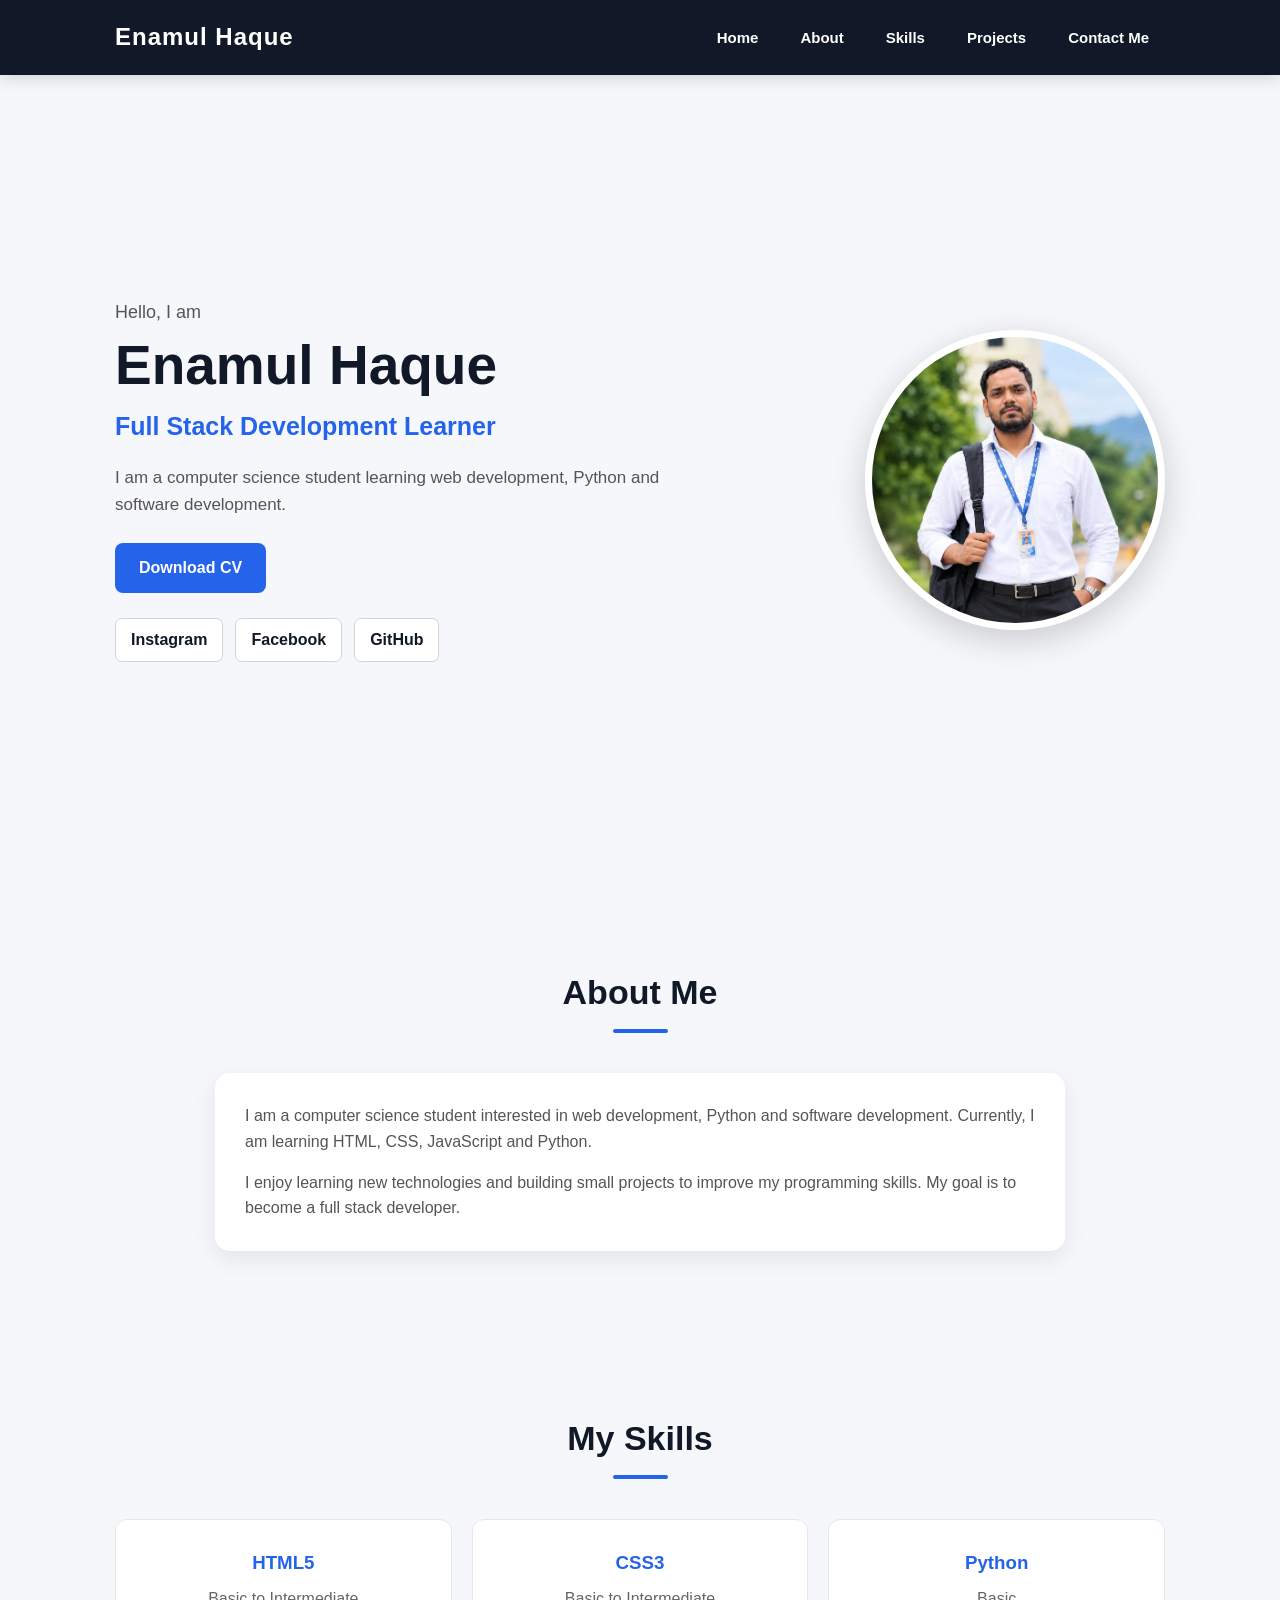
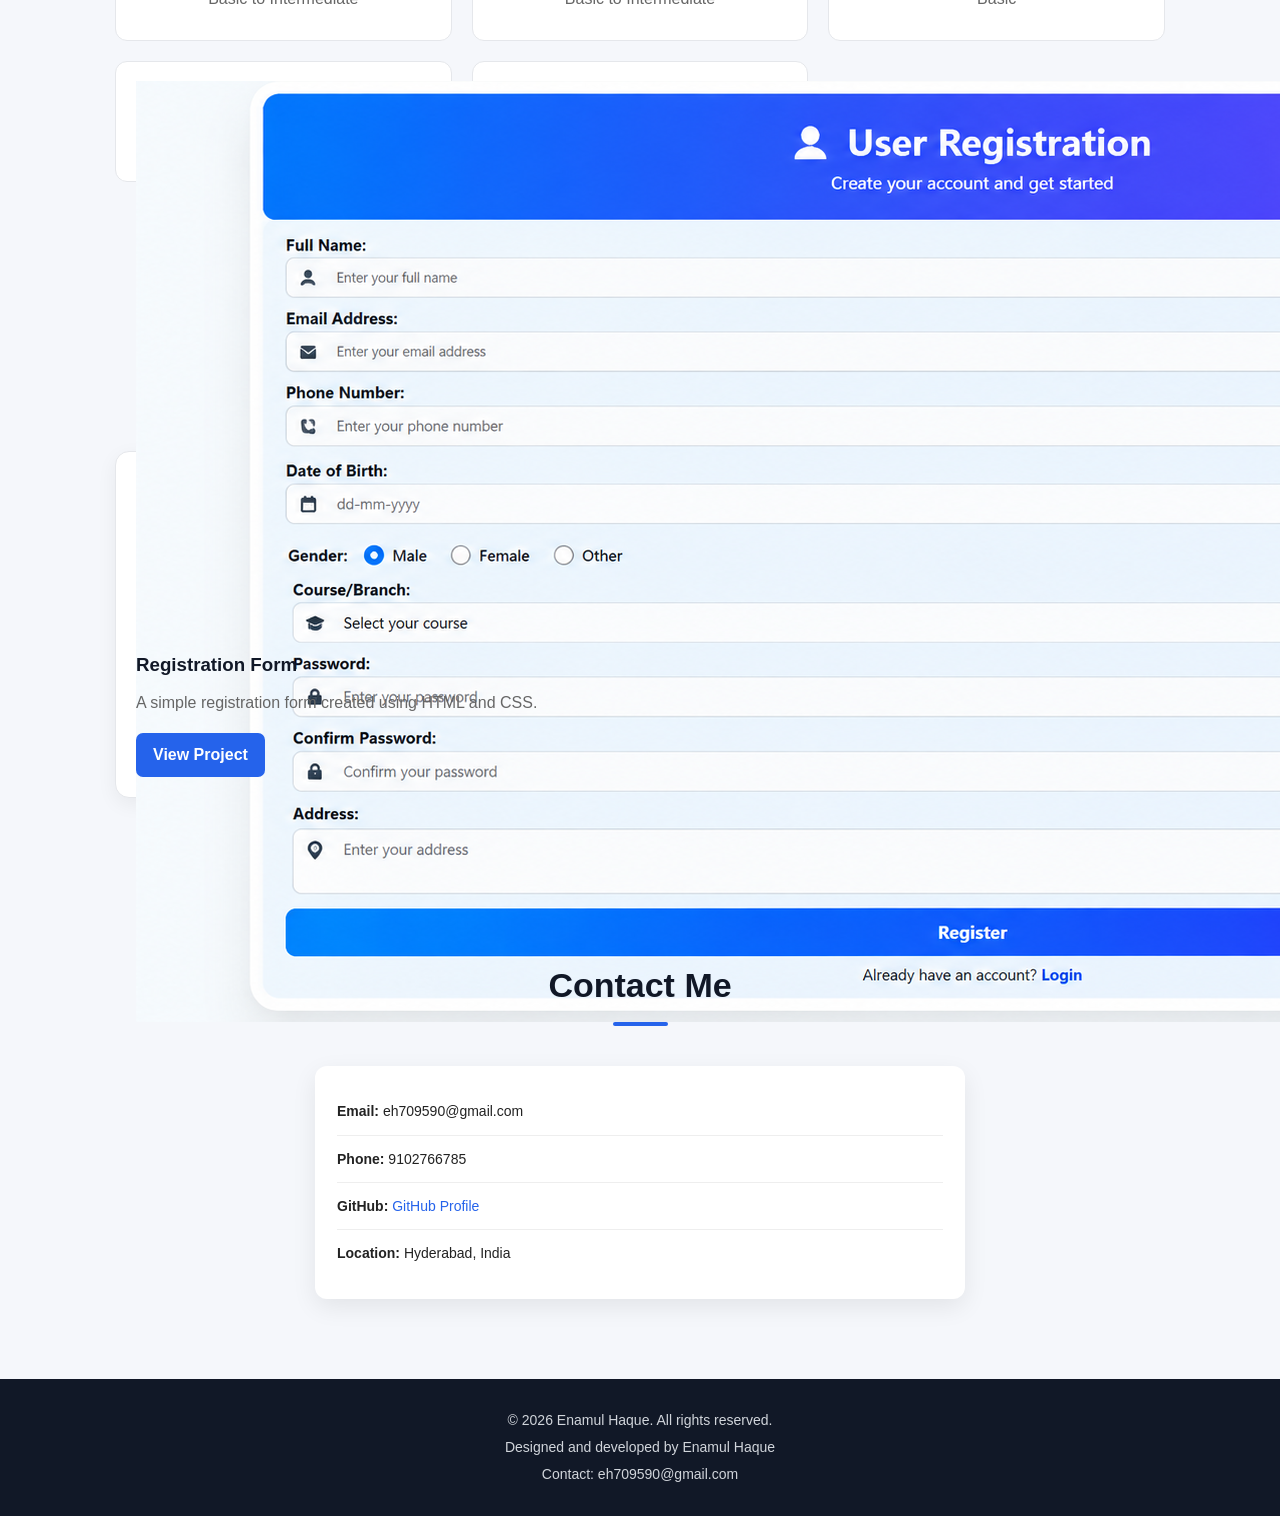
==== commit a320aee3: "Update index.html" ====
--- a/index.html
+++ b/index.html
@@ -156,7 +156,7 @@
             <div class="project">
 
                 <div class="projects-image">
-                    HTML
+                <img src="registration.png" alt="Registration Form">
                 </div>
 
                 <h3>Registration Form</h3>
@@ -179,7 +179,7 @@
             <div class="project">
 
                 <div class="projects-image">
-                    PORTFOLIO
+                <img src="portfolio.png" alt="Personal Portfolio">
                 </div>
 
                 <h3>Personal Portfolio</h3>
@@ -201,7 +201,7 @@
             <div class="project">
 
                 <div class="projects-image">
-                    Photography Gallery Website
+                <img src="photography.png" alt="Photography Gallery">
                 </div>
 
                 <h3>Photography Gallery Website</h3>
--- a/index.css
+++ b/index.css
@@ -682,11 +682,26 @@
 
         padding: 18px;
     }
-
-    .projects-image {
-        height: 150px;
-    }
-
+   
+    S.projects-image {
+    height: 150px;
+    display: flex;
+    justify-content: center;
+    align-items: center;
+    text-align: center;
+    padding: 10px;
+    box-sizing: border-box;
+}
+
+.projects-image h3 {
+    margin: 0;
+}
+```
+
+       
+       
+    }
+   
 
     /* ---------- CONTACT ---------- */
 
@@ -713,4 +728,4 @@
         font-size: 14px;
     }
 
-}+}
